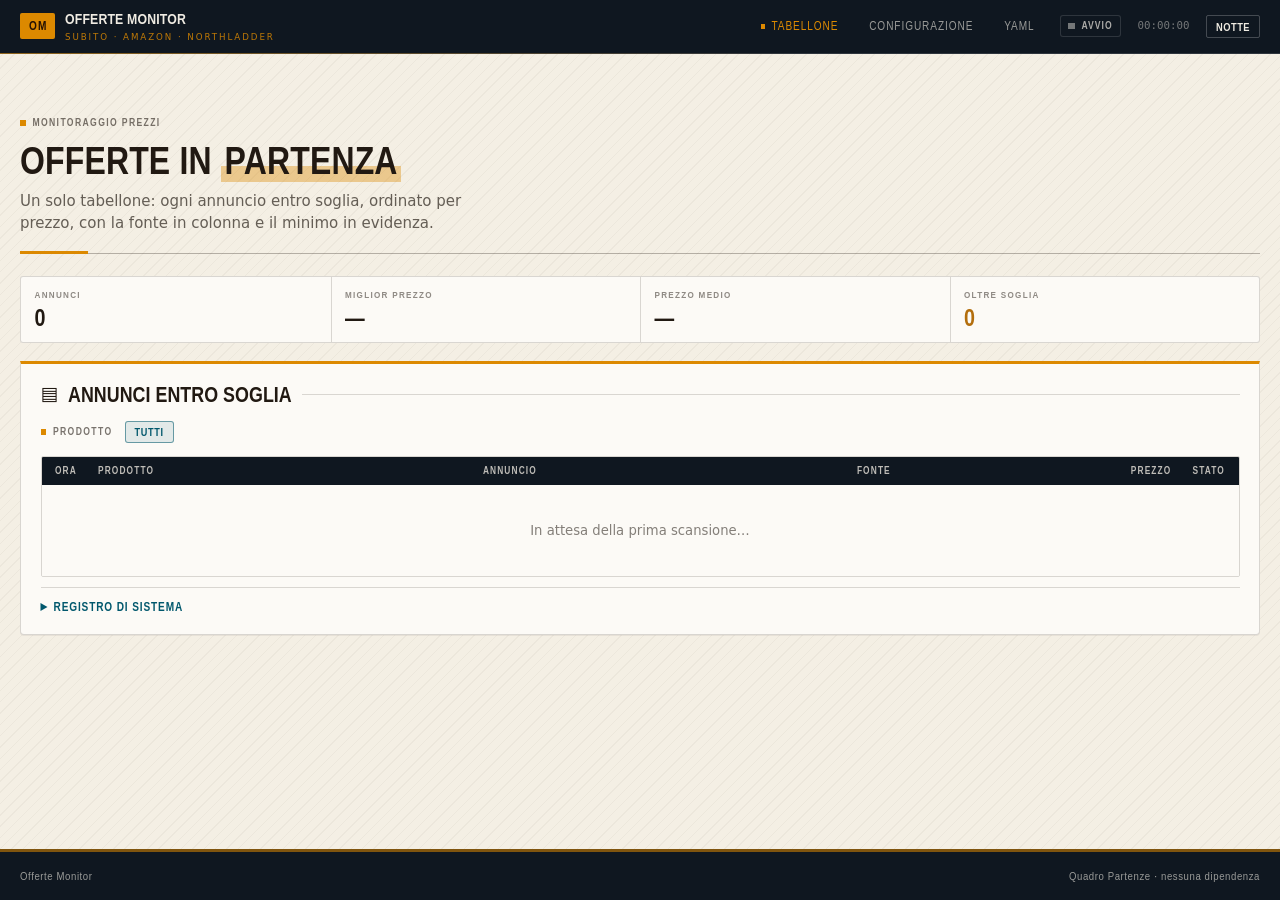
==== templates/index.html @ d12df67c "Pacchetto Vercel: il pannello scrive davvero sul repository Su GitHub Pages "Salva e applica" non sa" ====
<!DOCTYPE html>
<html lang="it" data-theme="light">
<head>
  <meta charset="UTF-8">
  <meta name="viewport" content="width=device-width, initial-scale=1.0">
  <meta name="color-scheme" content="light dark">
  <title>Offerte Monitor — tabellone prezzi Subito &amp; Amazon</title>

  <!-- Il tema si decide PRIMA che il CSS dipinga il primo pixel, altrimenti al
       ricaricamento la pagina lampeggia in chiaro. Resta inline e senza defer. -->
  <script>
    (function () {
      var saved = localStorage.getItem('theme');
      var dark = saved ? saved === 'dark'
                       : matchMedia('(prefers-color-scheme: dark)').matches;
      document.documentElement.dataset.theme = dark ? 'dark' : 'light';
    })();
  </script>

  <link rel="stylesheet" href="/static/quadro-partenze.css">
  <link rel="stylesheet" href="/static/style.css">
</head>
<body>
  <div class="net-bar" aria-hidden="true"></div>

  <header class="site-header no-print">
    <div class="container">
      <a class="brand" href="#">
        <span class="brand-mark" aria-hidden="true">OM</span>
        <span class="brand-text">
          <strong>Offerte Monitor</strong>
          <span>Subito · Amazon · NorthLadder</span>
        </span>
      </a>

      <nav class="nav" aria-label="Sezioni">
        <a data-tab="dashboard" aria-current="page">Tabellone</a>
        <a data-tab="config">Configurazione</a>
        <a data-tab="yaml">YAML</a>
      </nav>

      <span id="status-badge" class="hdr-status">
        <span class="status-dot" aria-hidden="true"></span>
        <span id="status-text">Avvio</span>
      </span>
      <span id="uptime" class="hdr-uptime">00:00:00</span>

      <button class="btn btn-ghost btn-sm" type="button" id="theme-toggle">
        <span id="theme-label">Notte</span>
      </button>
    </div>
  </header>

  <main class="container">
    <div class="stack">

      <!-- ============================================================ TABELLONE -->
      <div id="panel-dashboard" class="stack">

        <!-- Compare solo in stampa: il sistema nasconde .hero sul foglio. -->
        <div class="print-head" aria-hidden="true"></div>

        <!-- La testatina appartiene al tabellone: sulle altre schede sarebbe
             un titolo che parla di un contenuto non in vista. -->
        <section class="hero no-print">
          <div class="eyebrow" id="hero-eyebrow">Monitoraggio prezzi</div>
          <h1>Offerte in <em>partenza</em></h1>
          <p>
            Un solo tabellone: ogni annuncio entro soglia, ordinato per prezzo,
            con la fonte in colonna e il minimo in evidenza.
          </p>
        </section>

        <div class="board-strip">
          <div>
            <span class="strip-label">Annunci</span>
            <span class="strip-value" id="stat-total">0</span>
          </div>
          <div>
            <span class="strip-label">Miglior prezzo</span>
            <span class="strip-value" id="stat-best">—</span>
          </div>
          <div>
            <span class="strip-label">Prezzo medio</span>
            <span class="strip-value" id="stat-avg">—</span>
          </div>
          <div>
            <span class="strip-label">Oltre soglia</span>
            <span class="strip-value warn" id="stat-nearmiss">0</span>
          </div>
        </div>

        <section class="card card-accent">
          <div class="section-title">
            <span class="section-icon" aria-hidden="true">▤</span>
            <h2>Annunci entro soglia</h2>
          </div>

          <div class="filters no-print" id="filter-buttons">
            <span class="eyebrow">Prodotto</span>
            <button type="button" class="filter-btn active" id="btn-filter-all"
                    onclick="setProductFilter('all')">Tutti</button>
          </div>

          <div class="table-wrap" style="margin-top:.85rem">
            <table class="board">
              <thead>
                <tr>
                  <th class="col-time">Ora</th>
                  <th class="col-product">Prodotto</th>
                  <th>Annuncio</th>
                  <th class="col-source">Fonte</th>
                  <th class="col-price">Prezzo</th>
                  <th class="col-state">Stato</th>
                </tr>
              </thead>
              <tbody id="board-body">
                <tr><td colspan="6" class="board-empty">In attesa della prima scansione…</td></tr>
              </tbody>
            </table>
          </div>

          <details>
            <summary>Registro di sistema</summary>
            <div id="log" class="console">
              <div class="log-entry info"><span class="log-entry timestamp">[OK]</span>Inizializzazione console in corso…</div>
            </div>
          </details>
        </section>
      </div>

      <!-- ======================================================== CONFIGURAZIONE -->
      <div id="panel-config" class="hidden">
        <form id="config-form" class="stack no-print" onsubmit="saveForm(event)">

          <div class="split">
            <section class="card">
              <div class="section-title"><h2>Scansione</h2></div>

              <label class="field">
                <span>Intervallo in minuti</span>
                <input type="number" id="cfg-interval" min="1" max="1440">
              </label>

              <label class="checkline">
                <input type="checkbox" id="cfg-shipping">
                <span>Accetta solo annunci con spedizione</span>
              </label>

              <hr class="divider">

              <div class="grid cols-2">
                <label class="field">
                  <span>Subito · pagine</span>
                  <input type="number" id="cfg-subito-pages" min="1" max="20">
                </label>
                <label class="field">
                  <span>Amazon · pagine</span>
                  <input type="number" id="cfg-amazon-pages" min="1" max="10">
                </label>
              </div>
              <label class="checkline">
                <input type="checkbox" id="cfg-subito-enabled">
                <span>Scanner Subito.it attivo</span>
              </label>
              <label class="checkline">
                <input type="checkbox" id="cfg-amazon-enabled">
                <span>Scanner Amazon.it attivo</span>
              </label>
            </section>

            <section class="card">
              <div class="section-title"><h2>Notifiche</h2></div>

              <div class="alert alert-info">
                <strong>Telegram gestito dai GitHub Secrets.</strong>
                Token e chat ID non vivono in questo modulo: stanno in
                <code>TELEGRAM_BOT_TOKEN</code> e <code>TELEGRAM_CHAT_ID</code>,
                e da qui si possono solo leggere.
              </div>

              <label class="checkline">
                <input type="checkbox" id="cfg-tg-enabled" checked disabled>
                <span>Servizio notifiche attivo</span>
              </label>

              <label class="field">
                <span>Bot token</span>
                <input type="text" id="cfg-tg-token" readonly disabled
                       value="Impostato nei GitHub Secrets">
              </label>
              <label class="field">
                <span>Chat ID</span>
                <input type="text" id="cfg-tg-chat" readonly disabled
                       value="Impostato nei GitHub Secrets">
              </label>
            </section>
          </div>

          <section class="card">
            <div class="head-row">
              <div class="section-title"><h2>Prodotti monitorati</h2></div>
              <button type="button" class="btn btn-ghost btn-sm" onclick="addProduct()">+ Aggiungi</button>
            </div>
            <!-- Compare solo quando la bozza locale differisce dal repository:
                 altrimenti la lista mostrata non e' quella che scansiona. -->
            <div id="draft-warning" class="alert alert-warning no-print hidden"></div>
            <div id="products-list" class="prod-grid" style="margin-top:.85rem"></div>
          </section>

          <div class="save-row">
            <span id="config-save-status" class="form-status"></span>
            <button type="submit" id="cfg-save-btn" class="btn btn-secondary">Salva e applica</button>
          </div>

          <!-- Export YAML: su GitHub Pages non esiste un backend scrivibile -->
          <section id="static-export" class="card hidden">
            <div class="section-title"><h2>YAML da riportare nel repository</h2></div>
            <div class="alert alert-warning">
              <strong>Questo modulo non scrive sul repository.</strong>
              GitHub Pages serve solo file statici: le modifiche restano in questo
              browser. Copia il blocco qui sotto dentro <code>config/config.yaml</code>
              e fai commit — al giro successivo di GitHub Actions lo scanner userà questi prodotti.
            </div>
            <textarea id="static-export-yaml" class="code-area" readonly spellcheck="false"
                      style="min-height:18rem"></textarea>
            <div class="save-row" style="justify-content:flex-start;margin-top:.7rem">
              <button type="button" class="btn btn-secondary btn-sm" onclick="copyStaticExport()">Copia</button>
              <button type="button" class="btn btn-ghost btn-sm" onclick="downloadStaticExport()">Scarica products.yaml</button>
              <span id="static-export-status" class="form-status"></span>
            </div>
          </section>
        </form>
      </div>

      <!-- ================================================================= YAML -->
      <div id="panel-yaml" class="hidden stack">
        <div id="yaml-tabs" class="yaml-tabs no-print"></div>
        <section class="card">
          <form onsubmit="saveYaml(event)">
            <div class="head-row">
              <div class="section-title">
                <h2 id="yaml-filename">config.yaml</h2>
              </div>
              <div class="save-row no-print">
                <span id="yaml-status" class="form-status"></span>
                <button type="submit" class="btn btn-secondary btn-sm">Salva YAML</button>
              </div>
            </div>
            <textarea id="yaml-editor" class="code-area" spellcheck="false" style="margin-top:.85rem"></textarea>
          </form>
        </section>
      </div>

    </div>
  </main>

  <footer class="site-footer no-print">
    <div class="container">
      <span>Offerte Monitor</span>
      <span>Quadro Partenze · nessuna dipendenza</span>
    </div>
  </footer>

  <script>
    const state = { items: [], currentConfig: '', formProducts: [], selectedProduct: 'all' };
    let lastLogIndex = 0;

    /* ---- TEMA ---- */
    (function () {
      const btn = document.getElementById('theme-toggle');
      const label = document.getElementById('theme-label');
      const sync = () => {
        label.textContent = document.documentElement.dataset.theme === 'dark' ? 'Giorno' : 'Notte';
      };
      sync();
      btn.addEventListener('click', () => {
        const next = document.documentElement.dataset.theme === 'dark' ? 'light' : 'dark';
        document.documentElement.dataset.theme = next;
        localStorage.setItem('theme', next);
        sync();
      });
    })();

    /* ---- UTILITÀ ---- */

    /* I titoli arrivano dallo scraping: entrano nel DOM come stringhe, quindi
       vanno sempre neutralizzati prima di essere interpolati. */
    function esc(v) {
      return String(v == null ? '' : v)
        .replace(/&/g, '&amp;').replace(/"/g, '&quot;')
        .replace(/</g, '&lt;').replace(/>/g, '&gt;');
    }

    function fmtDate(iso) {
      if (!iso) return '';
      const d = new Date(iso);
      if (isNaN(d.getTime())) return iso;
      const dd = String(d.getDate()).padStart(2, '0');
      const mm = String(d.getMonth() + 1).padStart(2, '0');
      return `${dd}/${mm}`;
    }
    function fmtTime(iso) {
      if (!iso) return '';
      const d = new Date(iso);
      if (isNaN(d.getTime())) return iso;
      const hh = String(d.getHours()).padStart(2, '0');
      const mi = String(d.getMinutes()).padStart(2, '0');
      return `${hh}:${mi}`;
    }

    function switchTab(name) {
      document.querySelectorAll('.nav a[data-tab]').forEach(a => {
        if (a.dataset.tab === name) a.setAttribute('aria-current', 'page');
        else a.removeAttribute('aria-current');
      });
      ['dashboard', 'config', 'yaml'].forEach(p => {
        const panel = document.getElementById('panel-' + p);
        if (panel) panel.classList.toggle('hidden', p !== name);
      });
      if (name === 'config') loadConfig();
      if (name === 'yaml') loadYamlList();
    }

    document.querySelectorAll('.nav a[data-tab]').forEach(a => {
      a.addEventListener('click', e => { e.preventDefault(); switchTab(a.dataset.tab); });
    });

    /* ---- REGISTRO ---- */
    function appendLog(msg, type = 'info', ts = null) {
      if (!ts) ts = new Date().toLocaleTimeString('it-IT');
      const el = document.getElementById('log');
      const d = document.createElement('div');
      d.className = `log-entry ${['info', 'found', 'error', 'scan'].includes(type) ? type : 'info'}`;
      const tsSpan = document.createElement('span');
      tsSpan.className = 'log-entry timestamp';
      tsSpan.textContent = `[${ts}]`;
      d.appendChild(tsSpan);
      d.appendChild(document.createTextNode(msg));
      el.appendChild(d);
      el.scrollTop = el.scrollHeight;
      if (el.children.length > 500) el.removeChild(el.firstChild);
    }

    async function fetchServerLogs() {
      const el = document.getElementById('log');
      if (window.STATIC_LOGS && window.STATIC_LOGS.length) {
        if (el) {
          el.innerHTML = window.STATIC_LOGS.map(l =>
            `<div class="log-entry ${esc(l.level || 'info')}"><span class="log-entry timestamp">[${esc(l.time || '')}]</span>${esc(l.message)}</div>`
          ).join('');
        }
        return;
      }
      if (IS_STATIC) return;
      try {
        const r = await fetch(`/api/logs?since=${lastLogIndex}`);
        if (!r.ok) return;
        const d = await r.json();
        (d.logs || []).forEach(l => {
          appendLog(l.message, l.level, l.time);
          lastLogIndex = Math.max(lastLogIndex, l.index);
        });
      } catch (e) { console.error('Errore fetch logs:', e); }
    }

    /* ---- TABELLONE ---- */

    function visibleItems(items) {
      return state.selectedProduct === 'all'
        ? items
        : items.filter(i => i.product_name === state.selectedProduct);
    }

    function setProductFilter(name) {
      state.selectedProduct = name;
      document.querySelectorAll('.filter-btn').forEach(btn => {
        btn.classList.toggle('active', (btn.dataset.product || 'all') === name);
      });
      renderItems(state.items);
    }

    function renderItems(items) {
      const rows = visibleItems(items)
        .filter(i => i.price)
        .sort((a, b) => a.price - b.price);

      const best = rows.length ? rows[0].price : null;
      const prices = rows.map(i => i.price).filter(p => p > 1);
      const avg = prices.length ? Math.round(prices.reduce((a, b) => a + b, 0) / prices.length) : 0;
      const near = rows.filter(i => i.near_miss).length;

      document.getElementById('stat-total').textContent = rows.length;
      document.getElementById('stat-best').textContent = best ? `€${best}` : '—';
      document.getElementById('stat-avg').textContent = avg ? `€${avg}` : '—';
      document.getElementById('stat-nearmiss').textContent = near;

      const body = document.getElementById('board-body');
      if (!rows.length) {
        body.innerHTML = '<tr><td colspan="6" class="board-empty">Nessun annuncio per questo filtro.</td></tr>';
        return;
      }

      // Le palette girano una volta sola, alla prima comparsa del tabellone:
      // ripeterlo a ogni filtro trasformerebbe il ritmo in attesa.
      if (!body.dataset.flapped) {
        body.classList.add('fade-in');
        body.dataset.flapped = '1';
      } else {
        body.classList.remove('fade-in');
      }

      body.innerHTML = rows.map(i => {
        const isBest = i.price === best;
        const isFresh = i.date && (Date.now() - new Date(i.date).getTime()) < 3600000;
        // Un solo distintivo per riga, in ordine di importanza: due badge
        // accanto si annullano a vicenda.
        const state_ = isBest ? '<span class="badge badge-success">minimo</span>'
          : i.near_miss ? '<span class="badge badge-warning">oltre soglia</span>'
          : isFresh ? '<span class="badge badge-info">nuovo</span>'
          : '<span class="badge badge-ghost">in soglia</span>';
        const meta = [i.location, i.shipping ? 'spedizione' : null, i.condition]
          .filter(Boolean).map(esc).join(' · ');
        return `
          <tr class="${isBest ? 'is-best' : ''}">
            <td class="col-time"><span class="board-time">${esc(fmtTime(i.date))}<small>${esc(fmtDate(i.date))}</small></span></td>
            <td class="col-product"><span class="board-product">${esc(i.product_name || '—')}</span></td>
            <td>
              <a class="board-title" href="${esc(i.url)}" target="_blank" rel="noopener"
                 title="${esc(i.title)}">${esc(i.title)}</a>
              ${meta ? `<span class="board-meta">${meta}</span>` : ''}
            </td>
            <td class="col-source mono">${esc((i.source || '').split('.')[0] || '—')}</td>
            <td class="col-price"><span class="flap">€${esc(i.price)}</span></td>
            <td class="col-state">${state_}</td>
          </tr>`;
      }).join('');
    }

    function renderFilters(products) {
      const el = document.getElementById('filter-buttons');
      if (!el || !products || !products.length) return;
      const btn = (label, value) =>
        `<button type="button" class="filter-btn ${state.selectedProduct === value ? 'active' : ''}"
                 data-product="${esc(value)}" onclick="setProductFilter('${esc(value).replace(/'/g, "\\'")}')">${esc(label)}</button>`;
      el.innerHTML = '<span class="eyebrow">Prodotto</span>'
        + `<button type="button" class="filter-btn ${state.selectedProduct === 'all' ? 'active' : ''}"
                   data-product="all" id="btn-filter-all" onclick="setProductFilter('all')">Tutti</button>`
        + products.filter(p => p.name).map(p => btn(p.name, p.name)).join('');
    }

    /* ---- MODULO CONFIGURAZIONE ---- */

    /* Build statico (GitHub Pages): nessun endpoint /api scrivibile.
       Le modifiche restano in localStorage e si riversano in YAML da copiare. */
    const IS_STATIC = !!(window.STATIC_CONFIG_DATA || window.STATIC_CONFIGS)
      || location.hostname.endsWith('github.io')
      || location.protocol === 'file:';
    const LS_PRODUCTS_KEY = 'subito.products.draft';
    const LS_TOKEN_KEY = 'subito.auth.token';

    /* IS_STATIC diceva due cose insieme: «i dati arrivano da variabili
       iniettate» e «non si puo' salvare». Su Vercel la prima resta vera e la
       seconda no — la pagina e' sempre statica, ma dietro c'e' una funzione che
       sa scrivere sul repository. Le due domande vanno separate. */
    const CAN_WRITE = !!window.API_WRITE;
    const API_STORE = '/api/store';

    /* La password non finisce mai nella pagina: si digita una volta e resta in
       questo browser. Il confronto avviene sul server, che e' l'unico posto
       dove vive il token GitHub. */
    function authToken(force) {
      let t = force ? '' : (localStorage.getItem(LS_TOKEN_KEY) || '');
      if (!t) {
        t = window.prompt('Password del pannello (variabile APP_PASSWORD su Vercel):') || '';
        if (t) { try { localStorage.setItem(LS_TOKEN_KEY, t); } catch (e) {} }
      }
      return t;
    }

    function forgetAuthToken() {
      try { localStorage.removeItem(LS_TOKEN_KEY); } catch (e) {}
    }

    /* Una sola porta verso il repository: POST /api/store. Se il server
       risponde 401 la password memorizzata e' sbagliata, quindi si butta e si
       richiede una volta sola invece di far ricaricare la pagina. */
    async function postStore(payload, riprova) {
      const token = authToken(riprova === true);
      if (!token) return { error: 'Salvataggio annullato: serve la password.' };
      const r = await fetch(API_STORE, {
        method: 'POST',
        headers: { 'Content-Type': 'application/json', 'x-auth-token': token },
        body: JSON.stringify(payload)
      });
      const d = await r.json().catch(() => ({ error: 'Risposta non leggibile dal server.' }));
      if (r.status === 401) {
        forgetAuthToken();
        if (!riprova) return postStore(payload, true);
      }
      return d;
    }

    function loadDraftProducts() {
      try {
        const raw = localStorage.getItem(LS_PRODUCTS_KEY);
        if (!raw) return null;
        const parsed = JSON.parse(raw);
        return Array.isArray(parsed) && parsed.length ? parsed : null;
      } catch (e) { return null; }
    }

    function saveDraftProducts(products) {
      try { localStorage.setItem(LS_PRODUCTS_KEY, JSON.stringify(products)); return true; }
      catch (e) { return false; }
    }

    /* La bozza locale ha la precedenza sul repository, quindi un prodotto
       aggiunto al repository dopo l'ultimo salvataggio nel browser resta
       invisibile: il pannello mostra la bozza, il tabellone il repository, e
       i due non coincidono. Qui la divergenza si dichiara e si puo' annullare. */
    function showDraftDivergence(draft, repoProducts) {
      const box = document.getElementById('draft-warning');
      if (!box) return;
      const nomi = list => (list || []).map(p => p && p.name).filter(Boolean);
      const soloNelRepo = draft ? nomi(repoProducts).filter(n => !nomi(draft).includes(n)) : [];
      if (!draft || !soloNelRepo.length) { box.classList.add('hidden'); return; }
      box.innerHTML = '<strong>Stai vedendo una bozza salvata in questo browser.</strong> '
        + 'Nel repository c\'è anche ' + soloNelRepo.map(esc).join(', ')
        + ', che la scansione usa già ma qui non compare. '
        + '<button type="button" class="btn btn-ghost btn-sm" onclick="discardDraftProducts()">'
        + 'Scarta la bozza</button>';
      box.classList.remove('hidden');
    }

    function discardDraftProducts() {
      try { localStorage.removeItem(LS_PRODUCTS_KEY); } catch (e) { /* storage negato: nulla da scartare */ }
      const exp = document.getElementById('static-export');
      if (exp) exp.classList.add('hidden');
      const st = document.getElementById('config-save-status');
      if (st) st.textContent = 'Bozza scartata: questi sono i prodotti del repository.';
      loadConfig();
    }

    /* Serializza i prodotti nello stesso stile di config/config.yaml */
    function yamlScalar(v) {
      if (typeof v === 'boolean') return v ? 'true' : 'false';
      if (typeof v === 'number') return String(v);
      const s = String(v == null ? '' : v);
      if (s === '' || /^[\s]|[\s]$|[:#\-?{}\[\],&*!|>'"%@`]|^(true|false|null|yes|no|on|off)$/i.test(s) || /^[\d.+-]+$/.test(s)) {
        return '"' + s.replace(/\\/g, '\\\\').replace(/"/g, '\\"') + '"';
      }
      return s;
    }

    function buildProductsYaml(products) {
      const lines = ['scanner:', '  products:'];
      products.forEach(p => {
        lines.push('  - name: ' + yamlScalar(p.name || ''));
        ['keywords', 'exclude_keywords', 'subito_urls'].forEach(key => {
          const arr = Array.isArray(p[key]) ? p[key] : [];
          lines.push('    ' + key + ':' + (arr.length ? '' : ' []'));
          arr.forEach(v => lines.push('    - ' + yamlScalar(v)));
        });
        lines.push('    max_price: ' + (parseInt(p.max_price) || 0));
        lines.push('    price_margin: ' + (parseInt(p.price_margin) || 0));
        lines.push('    subito: ' + (p.subito !== false));
        lines.push('    amazon: ' + (p.amazon !== false));
        lines.push('    search_in_description: ' + (p.search_in_description === true));
      });
      return lines.join('\n') + '\n';
    }

    function showStaticExport(products) {
      const box = document.getElementById('static-export');
      const ta = document.getElementById('static-export-yaml');
      if (!box || !ta) return;
      ta.value = buildProductsYaml(products);
      box.classList.remove('hidden');
      box.scrollIntoView({ behavior: 'smooth', block: 'nearest' });
    }

    async function copyStaticExport() {
      const ta = document.getElementById('static-export-yaml');
      const st = document.getElementById('static-export-status');
      try {
        await navigator.clipboard.writeText(ta.value);
        st.textContent = 'Copiato negli appunti.';
      } catch (e) {
        ta.select();
        st.textContent = document.execCommand('copy') ? 'Copiato negli appunti.' : 'Copia manuale con Ctrl+C.';
      }
      setTimeout(() => { st.textContent = ''; }, 3000);
    }

    function downloadStaticExport() {
      const ta = document.getElementById('static-export-yaml');
      const blob = new Blob([ta.value], { type: 'text/yaml;charset=utf-8' });
      const a = document.createElement('a');
      a.href = URL.createObjectURL(blob);
      a.download = 'products.yaml';
      document.body.appendChild(a);
      a.click();
      document.body.removeChild(a);
      setTimeout(() => URL.revokeObjectURL(a.href), 1000);
    }

    function renderProducts(products) {
      state.formProducts = products.map(p => ({
        ...p,
        keywords: Array.isArray(p.keywords) ? p.keywords.join(', ') : (p.keywords || ''),
        exclude_keywords: Array.isArray(p.exclude_keywords) ? p.exclude_keywords.join(', ') : (p.exclude_keywords || ''),
        subito_urls: Array.isArray(p.subito_urls) ? p.subito_urls.join(', ') : (p.subito_urls || '')
      }));
      const el = document.getElementById('products-list');
      if (!state.formProducts.length) {
        el.innerHTML = '<p class="muted small">Nessun prodotto monitorato. Usa «+ Aggiungi» per configurarne uno.</p>';
        return;
      }
      const check = (idx, field, on, label) => `
        <label class="checkline">
          <input type="checkbox" data-field="${field}" data-idx="${idx}" ${on ? 'checked' : ''}>
          <span>${label}</span>
        </label>`;
      const text = (idx, field, value, label) => `
        <label class="field">
          <span>${label}</span>
          <input type="text" data-field="${field}" data-idx="${idx}" value="${esc(value)}">
        </label>`;

      el.innerHTML = state.formProducts.map((p, i) => `
        <article class="tile">
          <div class="tile-head">
            <input type="text" class="prod-name" data-field="name" data-idx="${i}"
                   value="${esc(p.name || '')}" placeholder="Nome prodotto" aria-label="Nome prodotto">
            <button type="button" class="btn btn-ghost btn-sm" onclick="removeProduct(${i})">Rimuovi</button>
          </div>

          <div class="prod-nums">
            <label class="field">
              <span>Prezzo limite €</span>
              <input type="number" min="1" data-field="max_price" data-idx="${i}" value="${esc(p.max_price || 500)}">
            </label>
            <label class="field">
              <span>Tolleranza €</span>
              <input type="number" min="0" data-field="price_margin" data-idx="${i}" value="${esc(p.price_margin || 50)}">
            </label>
          </div>

          <div class="prod-flags">
            ${check(i, 'subito', p.subito !== false, 'Subito.it')}
            ${check(i, 'amazon', p.amazon !== false, 'Amazon.it')}
            ${check(i, 'search_in_description', p.search_in_description === true, 'Cerca in descrizione')}
          </div>

          <details>
            <summary>Termini di ricerca</summary>
            <div class="prod-terms">
              ${text(i, 'keywords', p.keywords, 'Parole chiave (separate da virgola)')}
              ${text(i, 'exclude_keywords', p.exclude_keywords, 'Parole da escludere')}
              ${text(i, 'subito_urls', p.subito_urls, 'URL Subito forzati')}
            </div>
          </details>
        </article>`).join('');
    }

    function addProduct() {
      syncFormFromInputs();
      state.formProducts.push({
        name: '', keywords: '', exclude_keywords: '', subito_urls: '',
        max_price: 500, price_margin: 50, subito: true, amazon: true, search_in_description: false
      });
      renderProducts(state.formProducts);
      const inputs = document.querySelectorAll('#products-list [data-field="name"]');
      if (inputs.length) inputs[inputs.length - 1].focus();
    }

    function removeProduct(i) {
      syncFormFromInputs();
      state.formProducts.splice(i, 1);
      renderProducts(state.formProducts);
    }

    function collectFormProducts() {
      const split = v => typeof v === 'string' ? v.split(',').map(s => s.trim()).filter(Boolean) : (v || []);
      return state.formProducts.map(p => ({
        name: p.name,
        keywords: split(p.keywords),
        exclude_keywords: split(p.exclude_keywords),
        subito_urls: split(p.subito_urls),
        max_price: parseInt(p.max_price) || 500,
        price_margin: parseInt(p.price_margin) || 50,
        subito: p.subito !== false,
        amazon: p.amazon !== false,
        search_in_description: p.search_in_description === true,
      }));
    }

    function syncFormFromInputs() {
      document.querySelectorAll('#products-list [data-idx]').forEach(el => {
        const i = parseInt(el.dataset.idx);
        const f = el.dataset.field;
        if (!state.formProducts[i]) return;
        state.formProducts[i][f] = el.type === 'checkbox' ? el.checked : el.value;
      });
    }

    async function loadConfig() {
      if (window.STATIC_CONFIG_DATA) {
        const d = window.STATIC_CONFIG_DATA;
        if (d.general) {
          document.getElementById('cfg-interval').value = d.general.interval_minutes;
          document.getElementById('cfg-shipping').checked = d.general.shipping_required;
        }
        if (d.telegram) {
          document.getElementById('cfg-tg-enabled').checked = d.telegram.enabled;
        }
        if (d.subito) {
          document.getElementById('cfg-subito-enabled').checked = d.subito.enabled;
          document.getElementById('cfg-subito-pages').value = d.subito.max_pages;
        }
        if (d.amazon) {
          document.getElementById('cfg-amazon-enabled').checked = d.amazon.enabled;
          document.getElementById('cfg-amazon-pages').value = d.amazon.max_pages;
        }
        renderFilters(d.products || []);
        if (CAN_WRITE) {
          // Dove si puo' scrivere davvero, la bozza locale non serve piu' e
          // anzi farebbe danno: mostrerebbe prodotti che il repository non ha.
          renderProducts(d.products || []);
          return;
        }
        // Le bozze locali hanno la precedenza: su GitHub Pages sono l'unica persistenza possibile
        const draft = loadDraftProducts();
        renderProducts(draft || d.products || []);
        if (draft) {
          const st = document.getElementById('config-save-status');
          if (st) st.textContent = 'Bozza locale non ancora nel repository — usa «Copia» qui sotto.';
          showStaticExport(collectFormProducts());
        }
        showDraftDivergence(draft, d.products || []);
        return;
      }
      try {
        const r = await fetch('/api/config/form');
        if (!r.ok) return;
        const d = await r.json();
        document.getElementById('cfg-interval').value = d.general.interval_minutes;
        document.getElementById('cfg-shipping').checked = d.general.shipping_required;
        document.getElementById('cfg-tg-enabled').checked = d.telegram.enabled;
        document.getElementById('cfg-subito-enabled').checked = d.subito.enabled;
        document.getElementById('cfg-subito-pages').value = d.subito.max_pages;
        document.getElementById('cfg-amazon-enabled').checked = d.amazon.enabled;
        document.getElementById('cfg-amazon-pages').value = d.amazon.max_pages;
        renderProducts(d.products);
      } catch (e) { console.error(e); }
    }

    async function saveForm(e) {
      e.preventDefault();
      syncFormFromInputs();
      const btn = document.getElementById('cfg-save-btn');
      const status = document.getElementById('config-save-status');
      if (CAN_WRITE) {
        btn.textContent = 'Salvataggio…';
        btn.disabled = true;
        status.textContent = 'Scrittura sul repository in corso…';
        try {
          const d = await postStore({
            general: {
              interval_minutes: parseInt(document.getElementById('cfg-interval').value),
              shipping_required: document.getElementById('cfg-shipping').checked
            },
            telegram: { enabled: document.getElementById('cfg-tg-enabled').checked },
            products: collectFormProducts(),
            subito: {
              enabled: document.getElementById('cfg-subito-enabled').checked,
              max_pages: parseInt(document.getElementById('cfg-subito-pages').value)
            },
            amazon: {
              enabled: document.getElementById('cfg-amazon-enabled').checked,
              max_pages: parseInt(document.getElementById('cfg-amazon-pages').value)
            }
          });
          status.textContent = d.ok
            ? (d.changed ? `${d.message} Commit ${d.commit}.` : d.message)
            : (d.error || 'Errore di salvataggio.');
        } catch (e) {
          status.textContent = 'Errore di connessione con /api/store.';
        }
        btn.textContent = 'Salva e applica';
        btn.disabled = false;
        return;
      }
      if (IS_STATIC) {
        // Nessun backend: si salva in locale e si espone lo YAML da portare nel repository.
        const products = collectFormProducts();
        const stored = saveDraftProducts(products);
        showStaticExport(products);
        status.textContent = stored
          ? 'Salvato solo in questo browser: GitHub Pages è di sola lettura.'
          : 'Storage non disponibile: copia lo YAML qui sotto.';
        return;
      }
      btn.textContent = 'Salvataggio…';
      btn.disabled = true;
      try {
        const r = await fetch('/api/config/form', {
          method: 'POST',
          headers: { 'Content-Type': 'application/json' },
          body: JSON.stringify({
            general: {
              interval_minutes: parseInt(document.getElementById('cfg-interval').value),
              shipping_required: document.getElementById('cfg-shipping').checked
            },
            telegram: {
              enabled: document.getElementById('cfg-tg-enabled').checked,
              bot_token: document.getElementById('cfg-tg-token').value,
              chat_id: document.getElementById('cfg-tg-chat').value
            },
            products: collectFormProducts(),
            subito: {
              enabled: document.getElementById('cfg-subito-enabled').checked,
              max_pages: parseInt(document.getElementById('cfg-subito-pages').value)
            },
            amazon: {
              enabled: document.getElementById('cfg-amazon-enabled').checked,
              max_pages: parseInt(document.getElementById('cfg-amazon-pages').value)
            },
          })
        });
        const d = await r.json();
        status.textContent = d.ok ? 'Configurazione applicata.' : (d.error || 'Errore di salvataggio.');
      } catch (e) {
        status.textContent = 'Errore di connessione.';
      }
      btn.textContent = 'Salva e applica';
      btn.disabled = false;
    }

    /* ---- EDITOR YAML ---- */
    function renderYamlTabs(files) {
      document.getElementById('yaml-tabs').innerHTML = files.map(f =>
        `<button type="button" class="yaml-tab-btn" data-file="${esc(f)}" onclick="loadYaml('${esc(f)}')">${esc(f)}</button>`
      ).join('');
    }

    async function loadYamlList() {
      if (window.STATIC_CONFIGS) {
        const files = Object.keys(window.STATIC_CONFIGS);
        renderYamlTabs(files);
        if (files.length) loadYaml(files[0]);
        return;
      }
      try {
        const r = await fetch('/api/config');
        if (!r.ok) return;
        const d = await r.json();
        renderYamlTabs(d.files);
        if (d.files.length) loadYaml(d.files[0]);
      } catch (e) { console.error(e); }
    }

    function markYamlTab(name) {
      document.getElementById('yaml-filename').textContent = name;
      state.currentConfig = name;
      document.querySelectorAll('.yaml-tab-btn').forEach(b => {
        b.classList.toggle('active', b.dataset.file === name);
      });
    }

    async function loadYaml(name) {
      if (window.STATIC_CONFIGS && window.STATIC_CONFIGS[name]) {
        document.getElementById('yaml-editor').value = window.STATIC_CONFIGS[name];
        markYamlTab(name);
        return;
      }
      try {
        const r = await fetch(`/api/config/${name}`);
        if (!r.ok) return;
        const d = await r.json();
        document.getElementById('yaml-editor').value = d.content;
        markYamlTab(name);
      } catch (e) { console.error(e); }
    }

    async function saveYaml(e) {
      e.preventDefault();
      const status = document.getElementById('yaml-status');
      if (CAN_WRITE) {
        status.textContent = 'Scrittura sul repository in corso…';
        try {
          const d = await postStore({
            yaml: { name: state.currentConfig, content: document.getElementById('yaml-editor').value }
          });
          status.textContent = d.ok
            ? (d.changed ? `${d.message} Commit ${d.commit}.` : d.message)
            : (d.error || 'Errore di salvataggio.');
        } catch (e) {
          status.textContent = 'Errore di connessione con /api/store.';
        }
        return;
      }
      if (IS_STATIC) {
        // Su GitHub Pages non esiste POST /api/config: prima falliva con un errore generico.
        status.textContent = `Sola lettura: modifica config/${state.currentConfig || 'config.yaml'} nel repository.`;
        return;
      }
      try {
        const r = await fetch(`/api/config/${state.currentConfig}`, {
          method: 'POST',
          headers: { 'Content-Type': 'application/json' },
          body: JSON.stringify({ content: document.getElementById('yaml-editor').value })
        });
        const d = await r.json();
        status.textContent = d.ok ? 'Configurazione salvata.' : (d.error || 'Errore di salvataggio.');
      } catch (e) {
        status.textContent = 'Errore di connessione.';
      }
    }

    /* ---- STATO DEL SERVIZIO ---- */
    function setLive(text, uptime) {
      const badge = document.getElementById('status-badge');
      badge.classList.add('is-live');
      document.getElementById('status-text').textContent = text;
      document.getElementById('uptime').textContent = uptime;
    }

    async function fetchStatus() {
      if (IS_STATIC) {
        // La cadenza arriva dal workflow, non da una costante: quando il cron
        // e' passato da 15 a 30 minuti questa riga mentiva.
        setLive(CAN_WRITE ? 'Cloud Actions · scrivibile' : 'Cloud Actions',
                `cron ${window.SCAN_CADENCE || 30}m`);
        const eyebrow = document.getElementById('hero-eyebrow');
        if (eyebrow) eyebrow.textContent = 'Scansione automatica via GitHub Actions';
        return;
      }
      try {
        const [status, latest] = await Promise.all([
          fetch('/api/status').then(r => r.json()),
          fetch('/api/latest').then(r => r.json())
        ]);
        if (status.products) renderFilters(status.products);
        if (status.status === 'running') setLive('Monitor attivo', status.uptime || '00:00:00');
        else document.getElementById('uptime').textContent = status.uptime || '00:00:00';
        if (Array.isArray(latest) && latest.length) {
          state.items = latest;
          renderItems(latest);
        }
      } catch (e) {}
    }

    // Il polling ha senso solo col backend Flask: sul build statico i dati non cambiano mai.
    if (!IS_STATIC) {
      setInterval(fetchStatus, 10000);
      setInterval(fetchServerLogs, 2000);
    }

    if (window.STATIC_CONFIGS || window.STATIC_CONFIG_DATA) {
      loadConfig();
      loadYamlList();
    }
    fetchStatus();
    fetchServerLogs();
  </script>
</body>
</html>
---- static/quadro-partenze.css ----
/* ===========================================================================
   QUADRO PARTENZE — design system portatile
   ---------------------------------------------------------------------------
   Un solo file, nessuna dipendenza, nessun CDN, nessun webfont: si copia in un
   progetto e funziona anche offline. Framework-agnostico: sono classi CSS su
   HTML normale, quindi va uguale con HTML statico, Go/html/template, Jinja,
   PHP, Rails, Astro, React o qualunque altra cosa produca markup.

   DIREZIONE
   Il tabellone delle partenze. Fascia scura in testa e in coda, etichette in
   maiuscoletto spaziato, filetti sottili, cifre incolonnate su fondo nero.
   Da qui discende tutto: angoli quasi vivi da 3px invece di pastiglie, ambra
   come colore di segnale, un solo colore d'azione, e i numeri importanti
   composti come palette girate.

   LE CINQUE REGOLE (se se ne rompe una, il sistema smette di funzionare)
   1. Il colore d'azione (--s) sta SOLO dove si agisce. Se lo si usa anche per
      qualificare, smette di segnalare le azioni.
   2. L'ambra (--a) segnala e basta: non e' mai un fondo esteso, mai un testo
      lungo. E' il filo sotto la testatina, l'anello di fuoco, la piega.
   3. Niente angoli morbidi. Il riferimento e' un cartello, e i cartelli hanno
      spigoli. --radius resta a 3px.
   4. Maiuscoletto spaziato solo per etichette da tre parole. Un paragrafo in
      maiuscoletto non si legge.
   5. Il fondo non e' mai bianco puro ne' nero puro: e' avorio caldo o
      inchiostro blu-nero. Il contrasto lo fa il flap, non la pagina.

   COME SI PERSONALIZZA
   Si toccano solo i token nella sezione 1. Sono terne OKLCH (L C H) senza
   funzione attorno, apposta: cosi' si possono diluire con
   oklch(var(--a) / .12) senza dichiarare un secondo colore.
   Per cambiare marchio bastano --p (struttura) e --s (azione).
   Per cambiare densita' basta il font-size di html.
   =========================================================================== */

/* ---------------------------------------------------------------------------
   1. Token — tema diurno: avorio e inchiostro
   --------------------------------------------------------------------------- */

:root {
  --p:  42% 0.085 218;   /* struttura: collegamenti, stato attivo, testate    */
  --pc: 98% 0.008 90;    /* testo sopra --p                                   */
  --s:  51% 0.21  27;    /* AZIONE: qui si preme, e solo qui                  */
  --sc: 98% 0.008 90;
  --a:  70% 0.155 68;    /* ambra: segnala e basta                            */
  --ac: 20% 0.04  60;
  --b1: 98.6% 0.006 86;  /* schede                                            */
  --b2: 95.2% 0.015 84;  /* pagina                                            */
  --b3: 90%   0.02  82;
  --bc: 22%   0.018 62;  /* inchiostro caldo: il grigio non vira al blu       */
  --in: 48% 0.12 235;
  --su: 47% 0.11 148;
  --wa: 60% 0.13 66;
  --er: 50% 0.2  27;

  --primary: oklch(var(--p));
  --primary-content: oklch(var(--pc));
  --secondary: oklch(var(--s));
  --secondary-content: oklch(var(--sc));
  --accent: oklch(var(--a));
  --accent-content: oklch(var(--ac));
  --base-100: oklch(var(--b1));
  --base-200: oklch(var(--b2));
  --base-300: oklch(var(--b3));
  --base-content: oklch(var(--bc));
  --info: oklch(var(--in));
  --success: oklch(var(--su));
  --warning: oklch(var(--wa));
  --error: oklch(var(--er));

  /* Testata e pie' di pagina restano in inchiostro su ENTRAMBI i temi: sono
     la cornice del tabellone, e una cornice che cambia colore col tema non
     inquadra piu' niente. */
  --ink: oklch(20% 0.022 252);
  --ink-fg: 94% 0.012 86;              /* componenti, per poterlo diluire */
  --ink-line: oklch(100% 0 0 / .13);

  /* Il flap: fondo scuro e cifre ambra, come una paletta girata. Identico nei
     due temi — e' il pezzo che tiene insieme l'identita' quando si commuta. */
  --flap: oklch(18% 0.018 252);
  --flap-ink: oklch(88% 0.13 80);
  --flap-seam: oklch(0% 0 0 / .34);    /* leggera: vedi nota su .flap */
  --flap-glint: oklch(100% 0 0 / .07);

  /* Filetti derivati dal colore del testo: restano nitidi e si adattano da
     soli al tema scuro, dove un grigio fisso sparirebbe. */
  --line: oklch(var(--bc) / .16);
  --line-strong: oklch(var(--bc) / .3);

  --radius: 3px;
  --radius-lg: 4px;
  --shadow: 0 1px 0 oklch(var(--bc) / .06);
  --shadow-lg: 0 2px 4px oklch(var(--bc) / .1), 0 12px 28px oklch(var(--bc) / .12);

  /* L'anello di fuoco e' ambra: e' l'unico colore che non compete con nessuno
     stato semantico, quindi si vede sempre per quello che e'. --ring-gap va
     ridichiarato sulle fasce scure, o l'anello sparisce nel fondo. */
  --ring-gap: var(--base-100);
  --ring: 0 0 0 2px var(--ring-gap), 0 0 0 4px oklch(var(--a) / .85);

  /* TIPOGRAFIA SENZA DOWNLOAD.
     Il display e' un DIN, cioe' il carattere della segnaletica: Bahnschrift su
     Windows, DIN Alternate su macOS, poi i condensati liberi diffusi su Linux,
     infine i tagli ottici di Segoe UI Variable. Nessun salto di metrica grave.
     Se il progetto puo' scaricare un font, i sostituti giusti sono Oswald,
     Archivo Narrow, Barlow Condensed o D-DIN: si aggiungono in testa a
     --font-display e basta, il resto del foglio non cambia.
     Il corpo del testo resta un carattere da lettura: la segnaletica va bene
     per tre parole, non per un paragrafo. */
  --font: "Segoe UI Variable Text", "Segoe UI", system-ui, -apple-system, "Helvetica Neue", sans-serif;
  --font-display: "Bahnschrift SemiCondensed", "Bahnschrift", "DIN Alternate",
                  "Liberation Sans Narrow", "DejaVu Sans Condensed",
                  "Segoe UI Variable Display", "Segoe UI", system-ui, sans-serif;
  --font-mono: "Cascadia Mono", Consolas, ui-monospace, "SF Mono", "DejaVu Sans Mono", monospace;
}

/* ---------------------------------------------------------------------------
   2. Token — tema notturno: il tabellone acceso
   --------------------------------------------------------------------------- */

[data-theme="dark"] {
  --p:  70% 0.1  215;
  --pc: 16% 0.02 250;
  --s:  66% 0.19 27;
  --sc: 16% 0.02 250;
  --a:  79% 0.15 72;
  --ac: 16% 0.03 60;
  --b1: 19.5% 0.018 252;
  --b2: 14%   0.015 254;
  --b3: 27%   0.022 252;
  --bc: 92%   0.012 86;
  --in: 71% 0.11 235;
  --su: 71% 0.13 150;
  --wa: 80% 0.13 70;
  --er: 67% 0.17 27;

  --ink: oklch(10.5% 0.012 252);
  --ink-fg: 93% 0.012 86;
  --ink-line: oklch(100% 0 0 / .1);

  --flap: oklch(9% 0.01 252);
  --flap-ink: oklch(85% 0.14 80);

  --line: oklch(var(--bc) / .15);
  --line-strong: oklch(var(--bc) / .3);
  --shadow: 0 1px 0 oklch(0% 0 0 / .4);
  --shadow-lg: 0 2px 4px oklch(0% 0 0 / .5), 0 12px 28px oklch(0% 0 0 / .5);
}

/* ---------------------------------------------------------------------------
   3. Fondamenta
   --------------------------------------------------------------------------- */

*, *::before, *::after { box-sizing: border-box; }

/* La densita' si governa da qui: ogni misura del foglio e' in rem, quindi il
   corpo base scala l'intera interfaccia in un colpo solo. */
html {
  font-size: 15px;
  scroll-behavior: smooth;
  background: var(--base-200);
  scrollbar-color: var(--line-strong) transparent;
}

body {
  margin: 0;
  min-height: 100vh;
  display: flex;
  flex-direction: column;
  font-family: var(--font);
  background: transparent;
  color: var(--base-content);
  line-height: 1.5;
  -webkit-font-smoothing: antialiased;
  text-rendering: optimizeLegibility;
}

/* Trama diagonale finissima dietro tutto: e' quello che distingue un fondo da
   una superficie. Sta a z-index negativo, quindi passa sotto le schede e non
   sporca una sola riga di testo; il fondo pagina e' su <html> apposta, perche'
   uno sfondo su <body> la coprirebbe. */
body::before {
  content: "";
  position: fixed;
  inset: 0;
  z-index: -1;
  pointer-events: none;
  background-image:
    repeating-linear-gradient(135deg,
      oklch(var(--bc) / .035) 0 1px,
      transparent 1px 8px);
}

::selection { background: oklch(var(--a) / .35); }

a { color: var(--primary); text-underline-offset: .15em; }
a:hover { text-decoration-color: var(--accent); }

/* Crenatura ottica: piu' stretta sui corpi grandi, nulla sui piccoli. E' la
   regola tipografica che i fogli generici saltano, ed e' quella che distingue
   un titolo composto da un titolo scritto. */
h1, h2, h3, h4 {
  font-family: var(--font-display);
  line-height: 1.15;
  margin: 0 0 .4rem;
  font-weight: 600;
}
h1 { font-size: clamp(1.85rem, 3.4vw, 2.6rem); letter-spacing: -.005em; }
h2 { font-size: clamp(1.2rem, 1.9vw, 1.45rem); letter-spacing: .002em; }
h3 { font-size: 1.06rem; }
h4 { font-size: .95rem; }
p  { margin: 0 0 .6rem; }

.container { width: min(1240px, 100% - 2.5rem); margin-inline: auto; }
main { flex: 1; padding: 1.5rem 0 3.5rem; }
.stack > * + * { margin-top: 1.2rem; }
.muted  { color: oklch(var(--bc) / .62); }
.small  { font-size: .8rem; }
.mono   { font-family: var(--font-mono); font-size: .9em; letter-spacing: -.015em; }
.center { text-align: center; }

/* Cifre a larghezza fissa ovunque si confrontino numeri in colonna: 9,90 e
   11,00 devono allinearsi sulla virgola. Non e' una sfumatura estetica. */
.price, .kv .v, .estimate, table, .flap, .badge, .picker-meta {
  font-variant-numeric: tabular-nums;
}

/* ---------------------------------------------------------------------------
   4. Barra di avanzamento
   ---------------------------------------------------------------------------
   Gli indicatori locali stanno accanto al pulsante premuto, che dopo uno
   scroll puo' essere fuori dalla vista: questa barra dice "sta lavorando" da
   qualunque punto della pagina. Si accende aggiungendo .net-busy su <body>. */

.net-bar {
  position: fixed; top: 0; left: 0; right: 0;
  height: 2px; z-index: 100;
  opacity: 0; transition: opacity .18s;
  pointer-events: none;
  overflow: hidden;
}
.net-busy .net-bar { opacity: 1; }
.net-bar::before {
  content: ""; display: block;
  height: 100%; width: 28%;
  background: linear-gradient(90deg, transparent, var(--accent) 60%, var(--secondary));
  animation: net-slide 1.05s cubic-bezier(.4, 0, .6, 1) infinite;
}
@keyframes net-slide {
  from { transform: translateX(-100%); }
  to   { transform: translateX(460%); }
}

/* ---------------------------------------------------------------------------
   5. Testata: la fascia del tabellone
   --------------------------------------------------------------------------- */

.site-header {
  position: sticky;
  top: 0;
  z-index: 40;
  background: var(--ink);
  color: oklch(var(--ink-fg));
  border-bottom: 1px solid var(--ink-line);
  --ring-gap: var(--ink);
}
/* Filetto ambra in basso: unico segno di colore della fascia, dice dove
   finisce la cornice e comincia la pagina. */
.site-header::after {
  content: "";
  position: absolute; left: 0; right: 0; bottom: -1px;
  height: 1px;
  background: linear-gradient(90deg, var(--accent), transparent 62%);
  opacity: .55;
}
/* L'header sticky coprirebbe il titolo raggiunto via ancora. */
.card[id], [id].anchor-target { scroll-margin-top: 4.8rem; }

.site-header .container {
  display: flex;
  align-items: center;
  gap: 1.1rem;
  min-height: 3.5rem;
  flex-wrap: wrap;
}

.brand { display: flex; align-items: center; gap: .65rem; text-decoration: none; color: inherit; margin-right: auto; }
/* Il marchio e' una targa, non un bottone: rettangolo pieno e lettere
   condensate e spaziate, come su un cartello di scalo. */
.brand-mark {
  width: 2.35rem; height: 1.75rem;
  display: grid; place-items: center;
  border-radius: 2px;
  background: var(--accent);
  color: var(--accent-content);
  font-family: var(--font-display);
  font-weight: 700; font-size: .82rem; letter-spacing: .1em;
  text-indent: .1em;  /* compensa la spaziatura sull'ultima lettera */
}
.brand-text strong {
  display: block;
  font-family: var(--font-display);
  font-size: 1rem; font-weight: 600; letter-spacing: .01em;
  text-transform: uppercase;
}
.brand-text span {
  display: block;
  font-size: .58rem; text-transform: uppercase; letter-spacing: .22em;
  color: oklch(var(--a) / .85);
}

/* Le voci sono righe di tabellone: maiuscoletto spaziato, nessuna pastiglia.
   L'attiva si accende in ambra col quadratino, come la riga in partenza. */
.nav { display: flex; gap: .15rem; flex-wrap: wrap; }
.nav a {
  display: flex; align-items: center; gap: .4rem;
  padding: .4rem .6rem;
  border-radius: 2px;
  text-decoration: none;
  color: oklch(var(--ink-fg) / .62);
  font-family: var(--font-display);
  font-weight: 500;
  font-size: .82rem;
  text-transform: uppercase;
  letter-spacing: .075em;
  white-space: nowrap;
  transition: color .16s, background .16s;
}
.nav a::before {
  content: "";
  width: .3rem; height: .3rem;
  background: currentColor;
  opacity: 0;
  transition: opacity .16s;
}
.nav a:hover { color: oklch(var(--ink-fg)); background: oklch(100% 0 0 / .05); }
.nav a[aria-current="page"] { color: oklch(var(--a)); }
.nav a[aria-current="page"]::before { opacity: 1; }

.site-header .btn-ghost {
  border-color: oklch(100% 0 0 / .22);
  color: oklch(var(--ink-fg));
}
.site-header .btn-ghost:hover { background: oklch(100% 0 0 / .08); }

/* ---------------------------------------------------------------------------
   6. Testatina di pagina
   ---------------------------------------------------------------------------
   Occhiello, titolo grande in condensato, filetto a tutta larghezza: dice dove
   si e' prima di dire cosa si fa. */

.hero {
  padding: 1.4rem 0 1.2rem;
  border-bottom: 1px solid var(--line-strong);
  margin-bottom: 1.5rem;
  position: relative;
}
/* Il tratto ambra torna identico su ogni pagina: e' quello che le fa
   riconoscere come parti dello stesso strumento. */
.hero::after {
  content: "";
  position: absolute; left: 0; bottom: -1px;
  width: 4.5rem; height: 3px;
  background: var(--accent);
}
.hero h1 {
  margin-bottom: .45rem;
  max-width: 22ch;
  text-transform: uppercase;
  letter-spacing: .004em;
}
/* La parola che l'autore vuole far risaltare: evidenziata in ambra bassa, non
   colorata. Un titolo con dentro una parola di un altro colore si legge come
   un collegamento. */
.hero h1 em {
  font-style: normal;
  background: linear-gradient(oklch(var(--a) / .38), oklch(var(--a) / .38)) bottom / 100% .42em no-repeat;
  padding: 0 .1em;
}
.hero p { font-size: 1rem; color: oklch(var(--bc) / .68); margin: 0; max-width: 52ch; }
.hero .eyebrow { margin-bottom: .5rem; }

/* Entrata di pagina: occhiello, titolo e sommario arrivano sfalsati di pochi
   centesimi. Un solo movimento all'apertura vale piu' di dieci micro-effetti
   sparsi, e questo e' il momento in cui la pagina si presenta. */
.hero .eyebrow, .hero h1, .hero p { animation: board-in .42s cubic-bezier(.2, .7, .3, 1) both; }
.hero h1 { animation-delay: .05s; }
.hero p  { animation-delay: .1s; }
@keyframes board-in {
  from { opacity: 0; transform: translateY(.5rem); }
  to   { opacity: 1; transform: none; }
}

/* ---------------------------------------------------------------------------
   7. Superfici
   --------------------------------------------------------------------------- */

.card {
  background: var(--base-100);
  border: 1px solid var(--line);
  border-radius: var(--radius-lg);
  box-shadow: var(--shadow);
  padding: 1.2rem 1.3rem;
}
.card.flush { padding: 0; overflow: hidden; }
/* La scheda dove si lavora porta la barra ambra in testa: si deve vedere da
   lontano qual e'. Una sola per schermata, o non significa piu' niente. */
.card-accent {
  border-top: 3px solid var(--accent);
  border-radius: 0 0 var(--radius-lg) var(--radius-lg);
}
.panel {
  background: var(--base-200);
  border: 1px solid var(--line);
  border-radius: var(--radius);
  padding: .95rem 1.05rem;
}

/* La carta d'imbarco: per il pezzo che esce dallo strumento e finisce in mano
   a qualcuno (riepilogo, ricevuta, biglietto). Gli intagli sono disegnati nel
   fondo, quindi i bordi verticali vanno tolti — un filetto che attraversa
   l'intaglio fa sembrare la scheda semplicemente rotta. */
.ticket {
  border-left: 0; border-right: 0;
  border-top: 3px solid var(--accent);
  border-bottom: 1px solid var(--line);
  border-radius: 0;
  background:
    radial-gradient(circle at left center,
      transparent 0 .5rem, var(--base-100) .5rem) left  / 50.5% 100% no-repeat,
    radial-gradient(circle at right center,
      transparent 0 .5rem, var(--base-100) .5rem) right / 50.5% 100% no-repeat;
}

.grid { display: grid; gap: .85rem; }
.grid.cols-2 { grid-template-columns: repeat(auto-fit, minmax(300px, 1fr)); }
.grid.cols-3 { grid-template-columns: repeat(auto-fit, minmax(225px, 1fr)); }
.split { display: grid; gap: 1.4rem; grid-template-columns: minmax(0, 1fr); }
/* 7/5 invece di 1/1: la colonna dove si lavora comanda, l'altra fa da spalla.
   Due colonne uguali non dicono quale si compila per prima. */
@media (min-width: 900px) { .split { grid-template-columns: minmax(0, 7fr) minmax(0, 5fr); } }

/* Titolo di sezione come riga di tabellone: dopo il titolo e i suoi badge un
   filetto tira fino al bordo destro. E' quello che trasforma un'intestazione
   in una riga d'orario. */
.section-title {
  display: flex; align-items: center; gap: .65rem;
  margin-bottom: .95rem;
  flex-wrap: wrap;
}
.section-title h2 { margin: 0; text-transform: uppercase; }
/* Il simbolo che apre la sezione sta per conto suo, alla dimensione a cui si
   legge: un glifo dentro un badge e' solo un rettangolo colorato. */
.section-icon { font-size: 1.25rem; line-height: 1; }
.section-title::after {
  content: "";
  flex: 1 1 2rem;
  height: 1px;
  background: var(--line);
  min-width: 1.5rem;
}

hr.divider {
  border: 0;
  border-top: 1px dashed var(--line-strong);
  margin: 1.3rem 0;
}

/* ---------------------------------------------------------------------------
   8. Controlli
   --------------------------------------------------------------------------- */

.btn {
  display: inline-flex; align-items: center; justify-content: center; gap: .45rem;
  padding: .46rem .95rem;
  border-radius: 2px;
  border: 1px solid transparent;
  background: oklch(var(--bc) / .08);
  color: var(--base-content);
  font-family: var(--font-display);
  font-weight: 600; font-size: .84rem;
  letter-spacing: .045em;
  text-transform: uppercase;
  cursor: pointer;
  text-decoration: none;
  transition: filter .16s, box-shadow .16s, background .16s, transform .1s;
}
.btn:hover { filter: brightness(1.06); }
/* Un affondamento di un pixel alla pressione: e' la sola conferma tattile che
   un'interfaccia server-rendered puo' dare prima che risponda la rete. */
.btn:active { transform: translateY(1px); }
.btn:focus-visible { outline: none; box-shadow: var(--ring); }
.btn[disabled] { opacity: .45; cursor: not-allowed; }
.btn-primary   { background: var(--primary); color: var(--primary-content); }
.btn-secondary { background: var(--secondary); color: var(--secondary-content); }
.btn-ghost     { background: transparent; border-color: var(--line-strong); }
.btn-ghost:hover { background: oklch(var(--bc) / .06); filter: none; }
.btn-sm    { padding: .26rem .6rem; font-size: .76rem; letter-spacing: .04em; }
.btn-lg    { padding: .68rem 1.5rem; font-size: .95rem; }
.btn-block { width: 100%; }
.btn-icon  { padding: 0; width: 2rem; height: 2rem; letter-spacing: 0; }

label.field { display: block; margin-bottom: .7rem; }
/* Etichetta in maiuscoletto, condivisa fra campi del form e intestazioni di
   pannello. L'involucro del campo di ricerca e' escluso: e' un contenitore,
   non un'etichetta, e il maiuscoletto si eredita fin dentro l'input. */
label.field > span:not(.picker-search), .eyebrow {
  display: block;
  font-family: var(--font-display);
  font-size: .7rem; font-weight: 600;
  text-transform: uppercase; letter-spacing: .13em;
  color: oklch(var(--bc) / .55);
  margin-bottom: .3rem;
}
/* Solo l'occhiello porta il quadratino: sui campi sarebbe un segno ripetuto
   dieci volte in una schermata, e un segno ripetuto non segnala piu' nulla. */
.eyebrow {
  display: flex; align-items: center; gap: .45rem;
  color: oklch(var(--bc) / .6);
}
.eyebrow::before {
  content: "";
  width: .38rem; height: .38rem;
  background: var(--accent);
  flex-shrink: 0;
}
.eyebrow-primary { color: var(--primary); }
.eyebrow-primary::before { background: var(--primary); }

input[type="text"], input[type="search"], input[type="password"], input[type="email"],
input[type="tel"], input[type="url"], input[type="date"], input[type="number"],
select, textarea {
  width: 100%;
  padding: .46rem .65rem;
  border-radius: 2px;
  border: 1px solid var(--line-strong);
  background: var(--base-100);
  color: var(--base-content);
  font: inherit; font-size: .9rem;
  transition: border-color .16s, box-shadow .16s;
}
input:focus, select:focus, textarea:focus {
  outline: none;
  border-color: oklch(var(--a) / .8);
  box-shadow: var(--ring);
}
textarea { resize: vertical; min-height: 4.4rem; }
select { cursor: pointer; }
input[type="number"] { font-variant-numeric: tabular-nums; }
::placeholder { color: oklch(var(--bc) / .42); }

.inline-form { display: flex; gap: .55rem; flex-wrap: wrap; align-items: flex-end; }
.inline-form > * { flex: 1 1 12rem; }
.inline-form > .btn { flex: 0 0 auto; }

.checkline { display: flex; align-items: flex-start; gap: .55rem; padding: .3rem 0; cursor: pointer; }
.checkline input { margin-top: .2rem; width: .95rem; height: .95rem; accent-color: var(--accent); cursor: pointer; }

/* ---------------------------------------------------------------------------
   9. Selettore ricercabile
   ---------------------------------------------------------------------------
   Sostituisce una <select> lunga. Una tendina da sessanta voci si naviga solo
   a memoria: non si cerca, e non c'e' spazio per un secondo dato accanto al
   nome. Qui il campo filtra, l'elenco resta aperto e il dato sta in colonna a
   destra. Le righe sono <button>: navigabili da tastiera, e se sono
   type="submit" dentro un form funzionano anche senza JavaScript. */

.picker { display: grid; gap: .45rem; }
.picker-search { position: relative; display: block; }
.picker-icon {
  position: absolute; left: .6rem; top: 50%; transform: translateY(-50%);
  font-size: 1rem; line-height: 1;
  color: oklch(var(--bc) / .45);
  pointer-events: none;
}
.picker-search input { padding-left: 1.9rem; }
/* La crocetta nativa di WebKit non e' stilizzabile e si appoggia sul bordo. */
.picker-search input::-webkit-search-cancel-button { -webkit-appearance: none; appearance: none; }

.picker-list {
  display: grid; gap: 1px;
  max-height: 15.5rem; overflow-y: auto;
  border: 1px solid var(--line-strong); border-radius: 2px;
  background: var(--line);
  overscroll-behavior: contain;  /* arrivati in fondo non trascina la pagina */
}
.picker-list::-webkit-scrollbar { width: 9px; }
.picker-list::-webkit-scrollbar-thumb { background: var(--line-strong); }

.picker-row {
  display: flex; align-items: center; justify-content: space-between; gap: .6rem;
  width: 100%; text-align: left;
  padding: .4rem .6rem .4rem .55rem;
  border: 0; border-left: 3px solid transparent;
  background: var(--base-100);
  color: inherit; font: inherit; font-size: .86rem;
  cursor: pointer;
  transition: background .12s, border-color .12s;
}
.picker-row:hover:not([disabled]) { background: oklch(var(--a) / .09); border-left-color: oklch(var(--a) / .45); }
/* z-index perche' l'anello di fuoco, altrimenti, lo copre la riga seguente. */
.picker-row:focus-visible { outline: none; box-shadow: var(--ring); position: relative; z-index: 1; }
.picker-row[disabled] { cursor: default; opacity: .5; }
.picker-row.current {
  border-left-color: var(--accent);
  background: oklch(var(--a) / .12);
  font-weight: 600;
}
.picker-main {
  display: flex; align-items: center; gap: .4rem;
  min-width: 0;
  overflow: hidden; text-overflow: ellipsis; white-space: nowrap;
}
.picker-meta {
  display: flex; align-items: center; gap: .45rem;
  flex-shrink: 0;
  font-size: .78rem; color: oklch(var(--bc) / .6);
}
.picker-note {
  margin: 0;
  font-family: var(--font-display);
  font-size: .74rem; letter-spacing: .04em;
  color: oklch(var(--bc) / .55);
}
.picker-empty { font-weight: 600; color: oklch(var(--bc) / .78); }

/* ---------------------------------------------------------------------------
   10. Badge e chip
   ---------------------------------------------------------------------------
   Etichette da cartello: rettangolari, in maiuscoletto spaziato. Il badge
   qualifica; il chip e' una cosa che sta in un elenco e si puo' togliere. */

.badge {
  display: inline-flex; align-items: center; gap: .3rem;
  padding: .14rem .42rem;
  border-radius: 2px;
  font-family: var(--font-display);
  font-size: .68rem; font-weight: 600;
  text-transform: uppercase; letter-spacing: .07em;
  background: oklch(var(--bc) / .08);
  color: oklch(var(--bc) / .78);
  white-space: nowrap;
}
.badge-primary { background: var(--primary); color: var(--primary-content); }
/* Pieno nel colore d'azione: si usa per «da fare», non per qualificare. */
.badge-secondary { background: var(--secondary); color: var(--secondary-content); }
.badge-success { background: oklch(var(--su) / .15); color: var(--success); box-shadow: inset 0 0 0 1px oklch(var(--su) / .3); }
.badge-warning { background: oklch(var(--wa) / .18); color: oklch(var(--wa)); box-shadow: inset 0 0 0 1px oklch(var(--wa) / .35); }
.badge-error   { background: oklch(var(--er) / .14); color: var(--error); box-shadow: inset 0 0 0 1px oklch(var(--er) / .3); }
.badge-info    { background: oklch(var(--in) / .13); color: var(--info); box-shadow: inset 0 0 0 1px oklch(var(--in) / .28); }
.badge-ghost   { background: transparent; color: oklch(var(--bc) / .68); box-shadow: inset 0 0 0 1px var(--line-strong); font-weight: 500; }
/* Il tema chiaro ha bisogno di un giallo piu' scuro del riempimento, o il
   testo ambra su fondo ambra scende sotto la soglia di contrasto. */
:root .badge-warning { color: oklch(42% .1 66); }
[data-theme="dark"] .badge-warning { color: oklch(var(--wa)); }

.chips { display: flex; flex-wrap: wrap; gap: .35rem; align-items: center; }
.chip {
  display: inline-flex; align-items: center; gap: .4rem;
  padding: .22rem .3rem .22rem .5rem;
  border-radius: 2px;
  background: var(--base-100);
  border: 1px solid var(--line-strong);
  font-weight: 500; font-size: .82rem;
}
.chip button {
  border: 0; background: transparent; color: oklch(var(--bc) / .45);
  width: 1.2rem; height: 1.2rem; border-radius: 2px;
  cursor: pointer; font-size: .85rem; line-height: 1;
  display: grid; place-items: center;
  transition: background .16s, color .16s;
}
.chip button:hover { background: oklch(var(--er) / .14); color: var(--error); }
.chip button:focus-visible { outline: none; box-shadow: var(--ring); }

/* ---------------------------------------------------------------------------
   11. Avvisi
   ---------------------------------------------------------------------------
   Barra piena a sinistra invece di un filetto: sono i messaggi che cambiano
   quello che si sta per fare, e devono trovarsi con la coda dell'occhio.

   Due forme convivono: «icona + testo», due <span> affiancati, e «titolo +
   spiegazione», uno <strong> seguito da testo sciolto e da <code> o <p>. La
   seconda non puo' stare in un contenitore flex — i frammenti di testo nudo
   diventano elementi flex anonimi e la frase si spezza in colonne — quindi il
   default e' block e il flex si accende solo quando c'e' un'icona da
   allineare. Non riportare .alert a display:flex fisso. */

.alert {
  display: block;
  padding: .7rem .9rem;
  border-radius: 2px;
  border-left: 4px solid var(--info);
  background: oklch(var(--in) / .08);
  font-size: .9rem;
}
.alert:has(> span:first-child) {
  display: flex; gap: .65rem; align-items: flex-start;
}
.alert-info    { border-color: var(--info);    background: oklch(var(--in) / .08); }
.alert-success { border-color: var(--success); background: oklch(var(--su) / .09); }
.alert-warning { border-color: var(--warning); background: oklch(var(--wa) / .12); }
.alert-error   { border-color: var(--error);   background: oklch(var(--er) / .09); }
.alert strong { display: block; font-family: var(--font-display); letter-spacing: .01em; }

/* ---------------------------------------------------------------------------
   12. Tessera: la scheda di contenuto
   ---------------------------------------------------------------------------
   E' l'unita' che si ripete in griglia: prodotto, piano, risultato, record. */

.tile {
  position: relative;
  background: var(--base-100);
  border: 1px solid var(--line);
  border-radius: var(--radius-lg);
  padding: 1rem 1.1rem;
  transition: box-shadow .18s, border-color .18s;
}
.tile:hover { border-color: var(--line-strong); box-shadow: var(--shadow); }
/* Il rilievo passa da una barra laterale interna, non da un bordo piu' spesso:
   il bordo doppio sposta di un pixel tutto il contenuto. */
.tile.highlight {
  border-color: oklch(var(--a) / .5);
  box-shadow: inset 4px 0 0 var(--accent);
}
.tile.highlight:hover { box-shadow: inset 4px 0 0 var(--accent), var(--shadow); }
.tile.active {
  border-color: oklch(var(--su) / .45);
  background: oklch(var(--su) / .04);
}

.tile-head { display: flex; justify-content: space-between; gap: .9rem; align-items: flex-start; flex-wrap: wrap; }
.tile-title {
  font-family: var(--font-display);
  font-size: 1.12rem; font-weight: 600;
  letter-spacing: .01em;
  text-transform: uppercase;
  margin: 0;
}
.tile-desc { color: oklch(var(--bc) / .72); font-size: .88rem; margin: .55rem 0 .75rem; }
.price { text-align: right; white-space: nowrap; }

/* IL FLAP — l'elemento firma del sistema.
   Il dato che si sta cercando (prezzo, punteggio, orario, stato) composto come
   una paletta girata di tabellone: fondo scuro, cifre ambra in monospaziato,
   la piega orizzontale. E' l'unica cosa nera in una pagina chiara, quindi e'
   anche la lettura piu' rapida possibile. Usarlo per UN dato per scheda: due
   flap accanto competono e non si legge piu' nessuno dei due.

   La cucitura sta appena sotto la linea di base, non a meta' altezza: sul
   tabellone vero la piega taglia le cifre, ma li' le palette sono alte dieci
   centimetri. A 1.1rem una riga in mezzo alla parola si legge come testo
   sbarrato — e sbarrare «Incluso» dice il contrario di quello che c'e'
   scritto. L'offset e' in em, cosi' segue il corpo del carattere. Sotto la
   cucitura il filo di luce: e' il bordo della paletta inferiore che prende
   luce, ed e' quello che la fa leggere come una piega e non come un errore. */
.flap {
  display: inline-block;
  font-family: var(--font-mono);
  font-size: 1.1rem; font-weight: 600;
  letter-spacing: -.02em;
  line-height: 1.28;
  padding: .12rem .42rem;
  border-radius: 2px;
  color: var(--flap-ink);
  background:
    linear-gradient(to bottom,
      var(--flap)       0                        calc(50% + .36em - 1px),
      var(--flap-seam)  calc(50% + .36em - 1px)  calc(50% + .36em),
      var(--flap-glint) calc(50% + .36em)        calc(50% + .36em + 1px),
      var(--flap)       calc(50% + .36em + 1px)  100%);
}
.flap-lg { font-size: 1.6rem; padding: .18rem .55rem; }
/* L'unita' di misura accanto al flap: piccola, in maiuscoletto, mai in ambra.
   Il colore del flap deve restare uno solo. */
.unit {
  display: inline-block;
  margin-left: .25rem;
  font-family: var(--font-display);
  font-size: .68rem; text-transform: uppercase; letter-spacing: .1em;
  color: oklch(var(--bc) / .55);
}
/* Il dato derivato sta sotto il dato di listino: e' spesso quello che decide,
   ma non deve rubare la scena al numero ufficiale. */
.estimate { display: block; margin-top: .4rem; font-size: .86rem; color: oklch(var(--bc) / .8); }
.estimate strong { color: var(--base-content); font-weight: 700; }
.estimate-detail { display: block; font-size: .7rem; color: oklch(var(--bc) / .55); }

/* Elenco chiave/valore: righe unite da filetti invece di riquadri staccati.
   E' una tabella di quantita', e come tale si legge in colonna. */
.kv {
  display: grid; gap: 1px; margin: 0; padding: 0; list-style: none;
  border: 1px solid var(--line); border-radius: 2px; overflow: hidden;
  background: var(--line);
}
.kv li {
  display: flex; justify-content: space-between; gap: 1rem;
  padding: .32rem .6rem;
  background: var(--base-100);
  font-size: .84rem;
}
.kv .k {
  font-family: var(--font-display);
  font-weight: 500;
  font-size: .8rem;
  text-transform: uppercase; letter-spacing: .06em;
  color: oklch(var(--bc) / .58);
}
.kv .v { text-align: right; font-weight: 600; }

/* Caselle disegnate, non scritte: il glifo di spunta cambia forma e peso da un
   sistema all'altro, un quadrato di CSS no. */
.checklist { list-style: none; margin: .55rem 0 0; padding: 0; display: grid; gap: .3rem; }
.checklist li {
  display: flex; align-items: center; gap: .6rem; flex-wrap: wrap;
  padding: .45rem .75rem;
  background: var(--base-200);
  border: 1px solid var(--line);
  border-radius: 2px;
  font-size: .88rem;
}
.checklist li::before {
  content: "";
  width: .85rem; height: .85rem;
  flex-shrink: 0;
  border: 1.5px solid oklch(var(--bc) / .35);
  border-radius: 1px;
}

/* La nota che spiega perche': filetto ambra, non rosso. Se il filetto della
   spiegazione fosse del colore d'azione, apparirebbe su ogni scheda e il
   colore smetterebbe di indicare dove si preme. */
.note {
  margin-top: .65rem;
  padding: .55rem .8rem;
  border-left: 3px solid oklch(var(--a) / .55);
  background: oklch(var(--a) / .07);
  border-radius: 0 2px 2px 0;
  font-size: .85rem;
}
.note strong {
  font-family: var(--font-display);
  text-transform: uppercase; letter-spacing: .05em; font-size: .78rem;
  color: oklch(var(--bc) / .8);
  margin-right: .2rem;
}

/* Il gruppo tratteggiato: piu' tessere che valgono solo insieme. Il tratteggio
   dice che i pezzi si tengono ma restano distinti. */
.combo {
  border: 1px dashed oklch(var(--a) / .55);
  border-radius: var(--radius-lg);
  padding: 1rem 1.1rem;
  background: oklch(var(--a) / .05);
}
.combo h3 { text-transform: uppercase; letter-spacing: .04em; }
.combo-items { display: grid; gap: .75rem; margin-top: .75rem; }

/* ---------------------------------------------------------------------------
   13. Tabelle e blocchi richiudibili
   --------------------------------------------------------------------------- */

details { border-top: 1px solid var(--line); padding-top: .65rem; margin-top: .65rem; }
summary {
  cursor: pointer;
  font-family: var(--font-display);
  font-weight: 600; font-size: .82rem;
  text-transform: uppercase; letter-spacing: .07em;
  color: var(--primary);
  list-style-position: inside;
}
summary:hover { color: var(--base-content); }
summary:focus-visible { outline: none; box-shadow: var(--ring); border-radius: 2px; }

.table-wrap { overflow-x: auto; border: 1px solid var(--line); border-radius: 2px; }
table { width: 100%; border-collapse: collapse; font-size: .85rem; background: var(--base-100); }
th, td { padding: .42rem .7rem; text-align: left; border-bottom: 1px solid var(--line); vertical-align: top; }
/* L'intestazione e' la riga fissa del tabellone: inchiostro pieno, lettere
   chiare e spaziate. Resta leggibile mentre la tabella scorre sotto.
   ATTENZIONE: --ink-fg e' una TERNA, non un colore. Va sempre avvolto in
   oklch(), anche quando non lo si diluisce, o la dichiarazione e' invalida e
   il testo ricade sul colore ereditato — cioe' scuro su scuro. */
th {
  background: var(--ink);
  color: oklch(var(--ink-fg) / .78);
  font-family: var(--font-display);
  font-size: .68rem; font-weight: 600;
  text-transform: uppercase; letter-spacing: .11em;
  position: sticky; top: 0; z-index: 1;
  border-bottom: 0;
  white-space: nowrap;
}
tbody tr:last-child td { border-bottom: 0; }
/* Evidenziazione neutra, non colorata: un fondo colorato su una riga la fa
   sembrare selezionata o cliccabile, e nessuna delle due cose e' vera. */
tbody tr:hover { background: oklch(var(--bc) / .04); }

/* ---------------------------------------------------------------------------
   14. Attesa e movimento
   --------------------------------------------------------------------------- */

/* Indicatori compatibili con htmx; se non si usa htmx, .is-loading fa lo
   stesso lavoro con una classe qualunque messa da JS. */
.htmx-indicator { opacity: 0; transition: opacity .18s; }
.htmx-request .htmx-indicator, .htmx-request.htmx-indicator,
.is-loading .htmx-indicator { opacity: 1; }
.spinner {
  display: inline-block; width: 1rem; height: 1rem;
  border: 2px solid oklch(var(--bc) / .2);
  border-top-color: var(--accent);
  border-radius: 50%;
  animation: spin .7s linear infinite;
}
@keyframes spin { to { transform: rotate(360deg); } }

.fade-in { animation: board-in .24s ease-out both; }

/* Le tessere entrano ruotando dall'alto, una dopo l'altra: e' il gesto del
   tabellone che si aggiorna, ed e' anche il modo per far leggere l'ordine, che
   spesso e' l'informazione principale. Si ferma alla sesta perche' oltre
   diventa attesa invece di ritmo. */
.fade-in .tile { animation: flap-in .34s cubic-bezier(.2, .75, .3, 1) both; transform-origin: top center; }
@keyframes flap-in {
  from { opacity: 0; transform: perspective(700px) rotateX(-32deg); }
  to   { opacity: 1; transform: perspective(700px) rotateX(0); }
}
.fade-in .grid > .tile:nth-child(1) { animation-delay: .04s }
.fade-in .grid > .tile:nth-child(2) { animation-delay: .09s }
.fade-in .grid > .tile:nth-child(3) { animation-delay: .14s }
.fade-in .grid > .tile:nth-child(4) { animation-delay: .19s }
.fade-in .grid > .tile:nth-child(5) { animation-delay: .24s }
.fade-in .grid > .tile:nth-child(n+6) { animation-delay: .28s }

/* Chi ha chiesto meno animazioni al sistema operativo non deve vederne. */
@media (prefers-reduced-motion: reduce) {
  *, *::before, *::after {
    animation-duration: .01ms !important;
    animation-iteration-count: 1 !important;
    transition-duration: .01ms !important;
    scroll-behavior: auto !important;
  }
  .btn:active { transform: none; }
}

/* ---------------------------------------------------------------------------
   15. Pie' di pagina: l'altra sponda della cornice
   --------------------------------------------------------------------------- */

.site-footer {
  background: var(--ink);
  color: oklch(var(--ink-fg) / .62);
  border-top: 3px solid oklch(var(--a) / .55);
  padding: 1rem 0;
  font-family: var(--font-display);
  font-size: .78rem;
  letter-spacing: .05em;
}
.site-footer .container { display: flex; justify-content: space-between; gap: 1rem; flex-wrap: wrap; }

/* ---------------------------------------------------------------------------
   16. Stampa
   ---------------------------------------------------------------------------
   La stampa e' un formato di consegna, non un ripiego. Sul foglio il tabellone
   non serve: inchiostro pieno e fondi ambra sprecano toner e abbassano il
   contrasto, quindi il flap torna a essere un numero e basta.
   Mettere .no-print su tutto cio' che serve a comporre la richiesta — form,
   filtri, pulsanti — e non a leggere il risultato. */

@media print {
  @page { size: A4; margin: 14mm 12mm; }

  html { font-size: 10.5pt; background: #fff; }
  body::before { display: none; }

  .site-header, .site-footer, .net-bar, .no-print,
  .hero, details > summary, .picker { display: none !important; }

  body { background: #fff; color: #000; }
  .container { width: 100%; }
  main { padding: 0; }

  /* Su carta il rilievo lo fa il filetto. */
  .card, .tile, .panel, .combo, .table-wrap, .checklist li, .ticket {
    box-shadow: none !important;
    background: #fff !important;
    border-color: #999 !important;
    break-inside: avoid;
  }
  .card, .tile { border-radius: 0; }
  .card-accent, .ticket { border-top: 2pt solid #000; }
  .ticket { border-left: 0; border-right: 0; }
  .alert { border-left-width: 2pt; background: #fff !important; break-inside: avoid; }
  h1, h2, h3 { break-after: avoid; }
  .kv, .kv li { background: #fff !important; }
  .note { background: #fff !important; border-left-color: #999; }

  .flap { background: #fff !important; color: #000 !important; padding: 0; font-size: 1.05em; }
  .badge { box-shadow: none !important; background: #fff !important; color: #000 !important; border: .5pt solid #999; }

  th { background: #f2f2f2 !important; color: #000 !important; border-bottom: 1pt solid #999; position: static; }

  /* Il contenuto dei <details> deve comparire: in stampa non si puo' cliccare. */
  details { border-top: 0; }
  details > *:not(summary) { display: revert !important; }

  /* Un link stampato senza il suo indirizzo non e' raggiungibile. */
  a[href^="http"]::after,
  a[href^="mailto"]::after { content: " (" attr(href) ")"; font-size: .82em; color: #444; }
}
---- static/style.css ----
/* ===========================================================================
   OFFERTE MONITOR — livello applicativo sopra Quadro Partenze
   ---------------------------------------------------------------------------
   Qui dentro sta SOLO cio' che il design system non ha gia': il tabellone
   degli annunci, la fascia dei totali, la consolle e i riquadri prodotto.
   Tutto il resto (schede, pulsanti, campi, badge, tabelle, flap, stampa)
   arriva da quadro-partenze.css e non va riscritto.

   Regola di manutenzione: se una cosa si puo' ottenere con una classe del
   sistema, si usa quella. Ogni regola qui sotto esiste perche' descrive un
   pezzo di QUESTA applicazione, non un componente generico.

   ATTENZIONE ai token: --bc, --a, --ink-fg e simili sono TERNE OKLCH, non
   colori. Vanno sempre avvolti in oklch(), anche senza diluizione.
   =========================================================================== */

/* ---------------------------------------------------------------------------
   A. Utilita' di pannello
   --------------------------------------------------------------------------- */

.hidden { display: none !important; }

/* Intestazione che esiste solo su carta: a schermo il titolo lo da' .hero. */
.print-head { display: none; }

/* Le tre schede della barra di navigazione sono <a> per ereditare lo stato
   attivo del sistema (.nav a[aria-current]), ma non devono navigare. */
.nav a { cursor: pointer; }

/* ---------------------------------------------------------------------------
   B. Stato del servizio nella testata
   ---------------------------------------------------------------------------
   Sta nella fascia d'inchiostro, quindi i colori non possono venire dai token
   di pagina: si diluisce l'ambra e il verde direttamente sul fondo scuro.
   --------------------------------------------------------------------------- */

.hdr-status {
  display: inline-flex; align-items: center; gap: .45rem;
  padding: .2rem .55rem;
  border-radius: var(--radius);
  font-family: var(--font-display);
  font-size: .7rem; font-weight: 600;
  text-transform: uppercase; letter-spacing: .1em;
  white-space: nowrap;
  color: oklch(var(--ink-fg) / .7);
  box-shadow: inset 0 0 0 1px var(--ink-line);
}
.hdr-status .status-dot {
  width: .42rem; height: .42rem;
  background: oklch(var(--ink-fg) / .45);
  flex-shrink: 0;
}
/* Acceso: l'unico punto ambra della testata oltre al filetto. Un pallino non
   e' un fondo esteso, quindi la seconda regola regge. */
.hdr-status.is-live { color: oklch(var(--a) / .95); }
.hdr-status.is-live .status-dot {
  background: oklch(var(--a));
  animation: beacon 2.4s ease-in-out infinite;
}
@keyframes beacon { 50% { opacity: .25; } }

.hdr-uptime {
  font-family: var(--font-mono);
  font-size: .72rem;
  color: oklch(var(--ink-fg) / .45);
  white-space: nowrap;
}

@media (max-width: 720px) {
  .hdr-status, .hdr-uptime { display: none; }
}

/* ---------------------------------------------------------------------------
   C. Fascia dei totali
   ---------------------------------------------------------------------------
   Prima erano cinque riquadri con ombra: cinque scatole per cinque numeri
   pesano piu' dei numeri. Qui e' una riga sola, divisa da filetti verticali —
   la stessa logica dell'intestazione di un tabellone.
   --------------------------------------------------------------------------- */

.board-strip {
  display: grid;
  grid-template-columns: repeat(auto-fit, minmax(9rem, 1fr));
  border: 1px solid var(--line);
  border-radius: var(--radius);
  background: var(--base-100);
  overflow: hidden;
}
.board-strip > div {
  padding: .7rem .9rem;
  border-left: 1px solid var(--line);
}
.board-strip > div:first-child { border-left: 0; }

.strip-label {
  display: block;
  font-family: var(--font-display);
  font-size: .66rem; font-weight: 600;
  text-transform: uppercase; letter-spacing: .13em;
  color: oklch(var(--bc) / .5);
}
.strip-value {
  display: block;
  margin-top: .15rem;
  font-family: var(--font-display);
  font-size: 1.6rem; font-weight: 700;
  line-height: 1.1;
  letter-spacing: -.01em;
  font-variant-numeric: tabular-nums;
}
/* Un solo valore qualificato in ambra: quello che chiede attenzione. Gli
   altri restano inchiostro, o l'ambra smette di significare qualcosa. */
.strip-value.warn { color: oklch(var(--wa)); }

/* ---------------------------------------------------------------------------
   D. Filtri
   --------------------------------------------------------------------------- */

.filters {
  display: flex; flex-wrap: wrap; align-items: center;
  gap: .4rem;
}
.filters .eyebrow { margin: 0 .4rem 0 0; }

.filter-btn {
  font-family: var(--font-display);
  font-size: .74rem; font-weight: 600;
  text-transform: uppercase; letter-spacing: .06em;
  padding: .26rem .6rem;
  border: 1px solid var(--line-strong);
  border-radius: var(--radius);
  background: transparent;
  color: oklch(var(--bc) / .68);
  cursor: pointer;
  transition: color .16s, border-color .16s, background-color .16s;
}
.filter-btn:hover { color: var(--base-content); background: oklch(var(--bc) / .05); }
.filter-btn:focus-visible { outline: none; box-shadow: var(--ring); }
/* Il filtro attivo e' struttura, non azione: percio' --p e non --s. */
.filter-btn.active {
  color: var(--primary);
  border-color: oklch(var(--p) / .55);
  background: oklch(var(--p) / .1);
}

/* ---------------------------------------------------------------------------
   E. Il tabellone degli annunci
   ---------------------------------------------------------------------------
   E' il cuore della pagina, ed e' letteralmente un quadro partenze: riga
   d'intestazione in inchiostro fisso, colonne incolonnate, e la colonna dei
   prezzi tutta in flap — cifre ambra su nero, una sotto l'altra.

   Le tre liste separate di prima (Subito, Amazon, «tutti gli annunci»)
   mostravano gli stessi annunci tre volte. Qui la fonte e' una colonna.
   --------------------------------------------------------------------------- */

.board { table-layout: auto; }
.board th:first-child, .board td:first-child { padding-left: .9rem; }
.board th:last-child,  .board td:last-child  { padding-right: .9rem; }
.board td { vertical-align: middle; }

.board tbody tr { transition: background-color .14s; }

.col-time  { width: 1%; white-space: nowrap; }
.col-price { width: 1%; text-align: right; }
.col-state { width: 1%; white-space: nowrap; }

.board-time {
  font-family: var(--font-mono);
  font-size: .82rem;
  font-variant-numeric: tabular-nums;
  color: oklch(var(--bc) / .55);
}
.board-time small { display: block; font-size: .66rem; opacity: .7; }

.board-title {
  display: block;
  font-weight: 600;
  color: var(--base-content);
  text-decoration: none;
  max-width: 46ch;
  overflow: hidden; text-overflow: ellipsis; white-space: nowrap;
}
.board-title:hover { color: var(--primary); text-decoration: underline; }
.board-title:focus-visible { outline: none; box-shadow: var(--ring); }

.board-meta {
  display: block;
  margin-top: .1rem;
  font-size: .72rem;
  color: oklch(var(--bc) / .52);
}

.board-product {
  font-family: var(--font-display);
  font-size: .74rem; font-weight: 600;
  text-transform: uppercase; letter-spacing: .06em;
  color: oklch(var(--bc) / .72);
  white-space: nowrap;
}

/* Colonna dei prezzi: i flap incolonnati sono il tabellone. La larghezza
   minima li tiene allineati anche quando le cifre cambiano. */
.board .flap { min-width: 4.6ch; text-align: right; }

/* La riga del prezzo piu' basso: filetto verde a sinistra, niente fondo
   colorato. Il fondo colorato farebbe sembrare la riga selezionata. */
.board tr.is-best td:first-child { box-shadow: inset 3px 0 0 var(--success); }

/* L'entrata: le righe girano dall'alto come le palette del tabellone, una
   dopo l'altra. Si ferma alla settima — oltre diventa attesa invece di ritmo.
   flap-in e la clausola prefers-reduced-motion arrivano dal design system. */
.board tbody.fade-in tr {
  animation: flap-in .3s cubic-bezier(.2, .75, .3, 1) both;
  transform-origin: top center;
}
.board tbody.fade-in tr:nth-child(1) { animation-delay: .02s }
.board tbody.fade-in tr:nth-child(2) { animation-delay: .05s }
.board tbody.fade-in tr:nth-child(3) { animation-delay: .08s }
.board tbody.fade-in tr:nth-child(4) { animation-delay: .11s }
.board tbody.fade-in tr:nth-child(5) { animation-delay: .14s }
.board tbody.fade-in tr:nth-child(6) { animation-delay: .17s }
.board tbody.fade-in tr:nth-child(n+7) { animation-delay: .2s }

.board-empty {
  padding: 2.4rem .9rem;
  text-align: center;
  color: oklch(var(--bc) / .55);
  font-size: .88rem;
}

@media (max-width: 860px) {
  .board .col-product, .board .col-source { display: none; }
  .board-title { max-width: 28ch; }
}

/* ---------------------------------------------------------------------------
   F. Consolle di sistema
   ---------------------------------------------------------------------------
   Richiusa per difetto: e' diagnostica, non contenuto. Prima occupava
   240px fissi in fondo alla pagina anche quando non diceva niente.
   --------------------------------------------------------------------------- */

.console {
  margin-top: .7rem;
  max-height: 15rem;
  overflow-y: auto;
  padding: .6rem .75rem;
  border-radius: 2px;
  background: var(--flap);
  font-family: var(--font-mono);
  font-size: .76rem;
  line-height: 1.65;
}
.log-entry {
  white-space: pre-wrap;
  color: oklch(var(--ink-fg) / .62);
  border-left: 2px solid transparent;
  padding-left: .5rem;
}
.log-entry.found { color: oklch(78% .12 150); border-left-color: oklch(78% .12 150 / .5); }
.log-entry.error { color: oklch(70% .17 27);  border-left-color: oklch(70% .17 27 / .5); }
.log-entry.scan  { color: oklch(76% .09 235); border-left-color: oklch(76% .09 235 / .45); }
.log-entry.info  { border-left-color: oklch(var(--ink-fg) / .18); }
/* Il marcatempo e' un'etichetta dentro una riga, non una riga sua: la classe
   .log-entry sullo <span> arriva dal codice storico e va neutralizzata. */
.log-entry .log-entry.timestamp,
.log-entry.timestamp {
  display: inline;
  border-left: 0; padding-left: 0;
  margin-right: .5rem;
  color: oklch(var(--a) / .7);
}

/* ---------------------------------------------------------------------------
   G. Riquadri prodotto (scheda Configurazione)
   ---------------------------------------------------------------------------
   Era il punto piu' confuso: nove campi in fila per ogni prodotto, moltiplicati
   per sei prodotti. Ora in vista si vedono nome, soglia e interruttori; i
   termini di ricerca stanno in un <details>, che si apre solo se servono.
   --------------------------------------------------------------------------- */

.prod-grid { display: grid; gap: .85rem; grid-template-columns: repeat(auto-fit, minmax(20rem, 1fr)); }

.prod-name {
  flex: 1 1 10rem;
  font-family: var(--font-display) !important;
  font-size: 1.02rem !important;
  font-weight: 700;
  letter-spacing: .01em;
  border-color: transparent !important;
  background: oklch(var(--bc) / .04) !important;
}
.prod-name:focus { border-color: oklch(var(--a) / .8) !important; }

.prod-nums { display: grid; grid-template-columns: 1fr 1fr; gap: .6rem; margin-top: .7rem; }
.prod-nums .field { margin: 0; }
.prod-flags { display: grid; grid-template-columns: repeat(auto-fit, minmax(9rem, 1fr)); gap: 0 .8rem; margin-top: .4rem; }
.prod-flags .checkline span { font-size: .82rem; }

.prod-terms { display: grid; gap: .6rem; margin-top: .7rem; }
.prod-terms .field { margin: 0; }

/* ---------------------------------------------------------------------------
   H. Editor YAML
   --------------------------------------------------------------------------- */

.yaml-tabs { display: flex; flex-wrap: wrap; gap: .35rem; }
.yaml-tab-btn {
  font-family: var(--font-mono);
  font-size: .76rem;
  padding: .26rem .6rem;
  border: 1px solid var(--line-strong);
  border-radius: var(--radius);
  background: transparent;
  color: oklch(var(--bc) / .68);
  cursor: pointer;
}
.yaml-tab-btn:hover { background: oklch(var(--bc) / .05); color: var(--base-content); }
.yaml-tab-btn:focus-visible { outline: none; box-shadow: var(--ring); }
.yaml-tab-btn.active {
  color: var(--primary);
  border-color: oklch(var(--p) / .55);
  background: oklch(var(--p) / .1);
}

.code-area {
  width: 100%;
  min-height: 26rem;
  padding: .8rem;
  border-radius: 2px;
  border: 1px solid var(--line-strong);
  background: var(--flap);
  color: oklch(var(--ink-fg) / .88);
  font-family: var(--font-mono);
  font-size: .8rem;
  line-height: 1.6;
  resize: vertical;
  tab-size: 2;
}
.code-area:focus { border-color: oklch(var(--a) / .8); box-shadow: var(--ring); }

/* Riga d'intestazione con titolo a sinistra e comandi a destra: ricorre in tre
   punti (prodotti, editor, salvataggio), quindi vive qui una volta sola. */
.head-row {
  display: flex; align-items: center; justify-content: space-between;
  gap: 1rem; flex-wrap: wrap;
}
.head-row .section-title { margin-bottom: 0; }

.save-row {
  display: flex; align-items: center; justify-content: flex-end;
  gap: .9rem; flex-wrap: wrap;
}
.form-status { font-size: .78rem; line-height: 1.5; text-align: right; }
.form-status code { font-size: .95em; }

/* ---------------------------------------------------------------------------
   I. Stampa
   ---------------------------------------------------------------------------
   Su carta resta il tabellone e basta: niente filtri, niente moduli, niente
   consolle. La fascia dei totali diventa una riga di testo.
   --------------------------------------------------------------------------- */

@media print {
  .filters, .console, .save-row, .yaml-tabs { display: none !important; }

  /* Il sistema nasconde .hero in stampa (giustamente: filetto ambra e entrata
     sfalsata sono roba da schermo), ma il foglio resterebbe senza intestazione.
     Questa riga e' l'unica cosa che dice cos'e' il foglio che hai in mano. */
  .print-head { display: block !important; }
  .print-head::after {
    content: 'OFFERTE MONITOR — TABELLONE ANNUNCI';
    display: block;
    font-family: var(--font-display);
    font-size: 1.15rem; font-weight: 700;
    letter-spacing: .06em;
    padding-bottom: .4rem;
    border-bottom: 1.5px solid #000;
    margin-bottom: .9rem;
  }

  .board-strip { border: 0; }
  .board-strip > div { border-left: 0; padding: 0 1.2rem 0 0; display: inline-block; }
  .strip-value { font-size: 1rem; }
  .board-title { max-width: none; white-space: normal; }
  .board .flap { min-width: 0; }
}
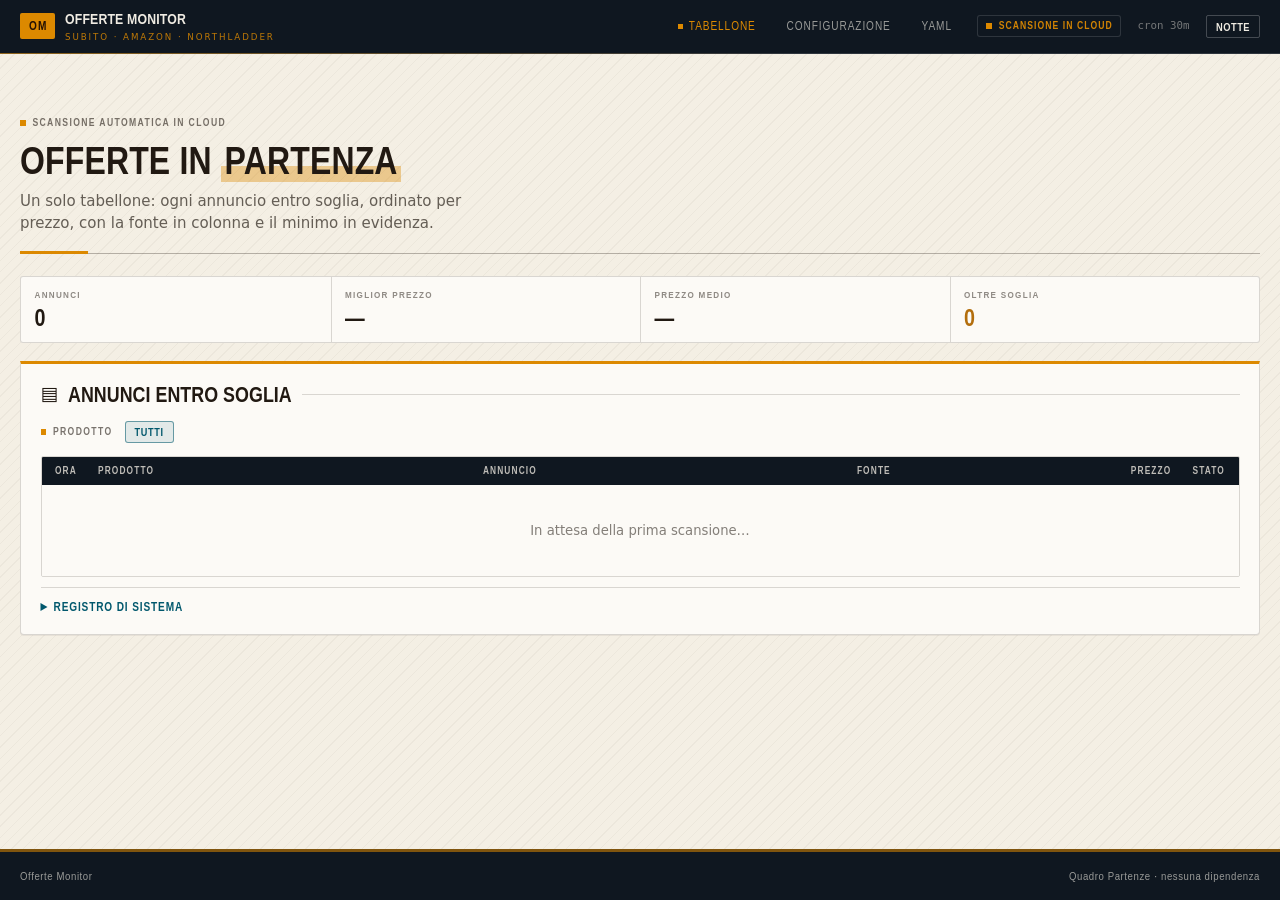
==== commit ae278e0b: "Via il vecchio server locale, e un README che dice la verita' main.py, start.cmd e start.ps1 serviva" ====
--- a/templates/index.html
+++ b/templates/index.html
@@ -112,10 +112,13 @@
                   <th class="col-source">Fonte</th>
                   <th class="col-price">Prezzo</th>
                   <th class="col-state">Stato</th>
+                  <!-- La colonna della croce esiste solo dove si puo' scrivere:
+                       altrove viene tolta all'avvio, non nascosta col CSS. -->
+                  <th class="col-del no-print" id="th-del"><span class="sr-only">Togli</span></th>
                 </tr>
               </thead>
               <tbody id="board-body">
-                <tr><td colspan="6" class="board-empty">In attesa della prima scansione…</td></tr>
+                <tr><td colspan="7" class="board-empty">In attesa della prima scansione…</td></tr>
               </tbody>
             </table>
           </div>
@@ -173,10 +176,10 @@
               <div class="section-title"><h2>Notifiche</h2></div>
 
               <div class="alert alert-info">
-                <strong>Telegram gestito dai GitHub Secrets.</strong>
-                Token e chat ID non vivono in questo modulo: stanno in
-                <code>TELEGRAM_BOT_TOKEN</code> e <code>TELEGRAM_CHAT_ID</code>,
-                e da qui si possono solo leggere.
+                <strong>Telegram si configura fuori da qui.</strong>
+                Token e chat ID non vivono in questo modulo: stanno fra i segreti
+                del workflow di scansione, in <code>TELEGRAM_BOT_TOKEN</code> e
+                <code>TELEGRAM_CHAT_ID</code>, e da qui si possono solo leggere.
               </div>
 
               <label class="checkline">
@@ -187,12 +190,12 @@
               <label class="field">
                 <span>Bot token</span>
                 <input type="text" id="cfg-tg-token" readonly disabled
-                       value="Impostato nei GitHub Secrets">
+                       value="Impostato nei segreti del workflow">
               </label>
               <label class="field">
                 <span>Chat ID</span>
                 <input type="text" id="cfg-tg-chat" readonly disabled
-                       value="Impostato nei GitHub Secrets">
+                       value="Impostato nei segreti del workflow">
               </label>
             </section>
           </div>
@@ -204,7 +207,6 @@
             </div>
             <!-- Compare solo quando la bozza locale differisce dal repository:
                  altrimenti la lista mostrata non e' quella che scansiona. -->
-            <div id="draft-warning" class="alert alert-warning no-print hidden"></div>
             <div id="products-list" class="prod-grid" style="margin-top:.85rem"></div>
           </section>
 
@@ -213,24 +215,60 @@
             <button type="submit" id="cfg-save-btn" class="btn btn-secondary">Salva e applica</button>
           </div>
 
-          <!-- Export YAML: su GitHub Pages non esiste un backend scrivibile -->
-          <section id="static-export" class="card hidden">
-            <div class="section-title"><h2>YAML da riportare nel repository</h2></div>
-            <div class="alert alert-warning">
-              <strong>Questo modulo non scrive sul repository.</strong>
-              GitHub Pages serve solo file statici: le modifiche restano in questo
-              browser. Copia il blocco qui sotto dentro <code>config/config.yaml</code>
-              e fai commit — al giro successivo di GitHub Actions lo scanner userà questi prodotti.
-            </div>
-            <textarea id="static-export-yaml" class="code-area" readonly spellcheck="false"
-                      style="min-height:18rem"></textarea>
-            <div class="save-row" style="justify-content:flex-start;margin-top:.7rem">
-              <button type="button" class="btn btn-secondary btn-sm" onclick="copyStaticExport()">Copia</button>
-              <button type="button" class="btn btn-ghost btn-sm" onclick="downloadStaticExport()">Scarica products.yaml</button>
-              <span id="static-export-status" class="form-status"></span>
-            </div>
-          </section>
         </form>
+
+        <!-- Fuori dal form apposta: e' un'azione a se', e un pulsante dentro
+             il form si porterebbe dietro il salvataggio della configurazione.
+             Compare solo quando c'e' qualcosa da rimettere. -->
+        <section id="hidden-box" class="card hidden">
+          <div class="section-title"><h2>Annunci tolti dal tabellone</h2></div>
+          <div class="alert alert-info">
+            <strong id="hidden-count">Nessuno.</strong>
+            Non sono cancellati da Subito: restano fuori dal tabellone anche
+            dopo le scansioni successive, che li ritroverebbero ogni volta.
+          </div>
+          <div class="save-row" style="justify-content:flex-start;margin-top:.7rem">
+            <button type="button" class="btn btn-secondary btn-sm"
+                    onclick="ripristinaNascosti(this)">Rimetti tutti</button>
+            <span id="hidden-status" class="form-status"></span>
+          </div>
+        </section>
+
+        <section id="scam-box" class="card hidden">
+          <div class="section-title"><h2>Annunci segnalati come truffa</h2></div>
+          <div class="alert alert-warning">
+            <span>⚠️</span>
+            <span>
+              <strong id="scam-count">Nessuno.</strong>
+              Restano sul tabellone, marcati in rosso, ma fuori dal conto del
+              minimo e della media — un prezzo finto e' quasi sempre il piu'
+              basso, e falserebbe la cifra che si guarda per prima. La
+              segnalazione la vedi solo tu: chi apre la pagina senza password
+              vede l'annuncio come tutti gli altri.
+            </span>
+          </div>
+          <div class="save-row" style="justify-content:flex-start;margin-top:.7rem">
+            <button type="button" class="btn btn-secondary btn-sm"
+                    onclick="ritiraSegnalazioni(this)">Ritira tutte</button>
+            <span id="scam-status" class="form-status"></span>
+          </div>
+        </section>
+
+        <section id="skip-box" class="card hidden">
+          <div class="section-title"><h2>Annunci esclusi dalla ricerca</h2></div>
+          <div class="alert alert-info">
+            <strong id="skip-count">Nessuno.</strong>
+            Questi non vengono piu' nemmeno raccolti: lo scanner li scarta
+            appena li rivede, quindi non tornano in tabellone, non contano per
+            il minimo e non fanno scattare Telegram. E' la differenza con
+            «tolti dal tabellone», che invece li nasconde soltanto.
+          </div>
+          <div class="save-row" style="justify-content:flex-start;margin-top:.7rem">
+            <button type="button" class="btn btn-secondary btn-sm"
+                    onclick="rimettiInRicerca(this)">Rimetti tutti in ricerca</button>
+            <span id="skip-status" class="form-status"></span>
+          </div>
+        </section>
       </div>
 
       <!-- ================================================================= YAML -->
@@ -264,7 +302,6 @@
 
   <script>
     const state = { items: [], currentConfig: '', formProducts: [], selectedProduct: 'all' };
-    let lastLogIndex = 0;
 
     /* ---- TEMA ---- */
     (function () {
@@ -318,8 +355,20 @@
         const panel = document.getElementById('panel-' + p);
         if (panel) panel.classList.toggle('hidden', p !== name);
       });
-      if (name === 'config') loadConfig();
-      if (name === 'yaml') loadYamlList();
+      if (name !== 'config' && name !== 'yaml') return;
+      // Le due schede riservate: si chiede la password, e se non arriva si
+      // torna al tabellone invece di mostrare una scheda vuota che sembra
+      // rotta.
+      sbloccaConfig().then(function (ok) {
+        if (!ok) { switchTab('dashboard'); return; }
+        if (name === 'config') {
+          loadConfig();
+          aggiornaBoxNascosti();
+          aggiornaBoxSegnalati();
+          aggiornaBoxIgnorati();
+        }
+        else loadYamlList();
+      });
     }
 
     document.querySelectorAll('.nav a[data-tab]').forEach(a => {
@@ -342,26 +391,16 @@
       if (el.children.length > 500) el.removeChild(el.firstChild);
     }
 
-    async function fetchServerLogs() {
+    /* Il registro arriva gia' fatto da /api/store: qui si disegna e basta.
+       appendLog() resta per le righe che nascono nel browser — l'esito di un
+       salvataggio, un errore di rete — ma quelle si aggiungono in coda, e
+       questa funzione non gira piu' dopo l'avvio, quindi non le cancella. */
+    function fetchServerLogs() {
       const el = document.getElementById('log');
-      if (window.STATIC_LOGS && window.STATIC_LOGS.length) {
-        if (el) {
-          el.innerHTML = window.STATIC_LOGS.map(l =>
-            `<div class="log-entry ${esc(l.level || 'info')}"><span class="log-entry timestamp">[${esc(l.time || '')}]</span>${esc(l.message)}</div>`
-          ).join('');
-        }
-        return;
-      }
-      if (IS_STATIC) return;
-      try {
-        const r = await fetch(`/api/logs?since=${lastLogIndex}`);
-        if (!r.ok) return;
-        const d = await r.json();
-        (d.logs || []).forEach(l => {
-          appendLog(l.message, l.level, l.time);
-          lastLogIndex = Math.max(lastLogIndex, l.index);
-        });
-      } catch (e) { console.error('Errore fetch logs:', e); }
+      if (!el || !window.STATIC_LOGS || !window.STATIC_LOGS.length) return;
+      el.innerHTML = window.STATIC_LOGS.map(l =>
+        `<div class="log-entry ${esc(l.level || 'info')}"><span class="log-entry timestamp">[${esc(l.time || '')}]</span>${esc(l.message)}</div>`
+      ).join('');
     }
 
     /* ---- TABELLONE ---- */
@@ -385,19 +424,29 @@
         .filter(i => i.price)
         .sort((a, b) => a.price - b.price);
 
-      const best = rows.length ? rows[0].price : null;
-      const prices = rows.map(i => i.price).filter(p => p > 1);
+      /* Un annuncio segnalato come truffa non e' un affare: se restasse nel
+         conto sarebbe quasi sempre lui il minimo — e' proprio il prezzo fuori
+         mercato a farlo sospettare — e la cifra grossa in cima alla pagina,
+         quella che si guarda per prima, direbbe una bugia. Resta sul
+         tabellone, marcato, ma fuori dalle statistiche. */
+      const onesti = rows.filter(i => !i.scam);
+      const best = onesti.length ? onesti[0].price : null;
+      const prices = onesti.map(i => i.price).filter(p => p > 1);
       const avg = prices.length ? Math.round(prices.reduce((a, b) => a + b, 0) / prices.length) : 0;
+      // Le soglie viaggiano con gli annunci solo per chi ha la password: da
+      // anonimo il conteggio dei fuori soglia non e' zero, e' ignoto — e uno
+      // zero direbbe che sono tutti dentro, che e' un'altra cosa.
+      const soglieNote = window.PANEL_UNLOCKED !== false;
       const near = rows.filter(i => i.near_miss).length;
 
       document.getElementById('stat-total').textContent = rows.length;
       document.getElementById('stat-best').textContent = best ? `€${best}` : '—';
       document.getElementById('stat-avg').textContent = avg ? `€${avg}` : '—';
-      document.getElementById('stat-nearmiss').textContent = near;
+      document.getElementById('stat-nearmiss').textContent = soglieNote ? near : '—';
 
       const body = document.getElementById('board-body');
       if (!rows.length) {
-        body.innerHTML = '<tr><td colspan="6" class="board-empty">Nessun annuncio per questo filtro.</td></tr>';
+        body.innerHTML = `<tr><td colspan="${CAN_WRITE ? 7 : 6}" class="board-empty">Nessun annuncio per questo filtro.</td></tr>`;
         return;
       }
 
@@ -411,18 +460,21 @@
       }
 
       body.innerHTML = rows.map(i => {
-        const isBest = i.price === best;
+        const isBest = !i.scam && i.price === best;
         const isFresh = i.date && (Date.now() - new Date(i.date).getTime()) < 3600000;
         // Un solo distintivo per riga, in ordine di importanza: due badge
-        // accanto si annullano a vicenda.
-        const state_ = isBest ? '<span class="badge badge-success">minimo</span>'
+        // accanto si annullano a vicenda. «truffa» viene prima di tutto: e' la
+        // sola cosa che cambia cosa fare dell'annuncio.
+        const state_ = i.scam ? '<span class="badge badge-error">truffa</span>'
+          : isBest ? '<span class="badge badge-success">minimo</span>'
           : i.near_miss ? '<span class="badge badge-warning">oltre soglia</span>'
           : isFresh ? '<span class="badge badge-info">nuovo</span>'
-          : '<span class="badge badge-ghost">in soglia</span>';
+          : soglieNote ? '<span class="badge badge-ghost">in soglia</span>'
+          : '<span class="badge badge-ghost">trovato</span>';
         const meta = [i.location, i.shipping ? 'spedizione' : null, i.condition]
           .filter(Boolean).map(esc).join(' · ');
         return `
-          <tr class="${isBest ? 'is-best' : ''}">
+          <tr class="${isBest ? 'is-best' : ''}${i.scam ? ' is-scam' : ''}">
             <td class="col-time"><span class="board-time">${esc(fmtTime(i.date))}<small>${esc(fmtDate(i.date))}</small></span></td>
             <td class="col-product"><span class="board-product">${esc(i.product_name || '—')}</span></td>
             <td>
@@ -433,8 +485,125 @@
             <td class="col-source mono">${esc((i.source || '').split('.')[0] || '—')}</td>
             <td class="col-price"><span class="flap">€${esc(i.price)}</span></td>
             <td class="col-state">${state_}</td>
+            ${CAN_WRITE ? `<td class="col-del no-print">
+              <button type="button" class="btn btn-ghost btn-sm btn-icon btn-scam${i.scam ? ' is-on' : ''}"
+                      data-scam="${esc(i.url)}" data-on="${i.scam ? '1' : ''}"
+                      aria-pressed="${i.scam ? 'true' : 'false'}"
+                      aria-label="${i.scam ? 'Ritira la segnalazione di truffa' : 'Segnala come truffa'}: ${esc(i.title)}"
+                      title="${i.scam ? 'Ritira la segnalazione' : 'Segnala come truffa'}">⚠</button>
+              <button type="button" class="btn btn-ghost btn-sm btn-icon btn-skip"
+                      data-skip="${esc(i.url)}"
+                      aria-label="Escludi dalla ricerca: ${esc(i.title)}"
+                      title="Non mi interessa: non cercarlo piu'">⊘</button>
+              <button type="button" class="btn btn-ghost btn-sm btn-icon btn-hide"
+                      data-hide="${esc(i.url)}"
+                      aria-label="Togli dal tabellone: ${esc(i.title)}"
+                      title="Togli dal tabellone">✕</button>
+            </td>` : ''}
           </tr>`;
       }).join('');
+    }
+
+    /* L'indirizzo dell'annuncio finisce in un attributo, non dentro un
+       onclick: i titoli arrivano dallo scraping e un apostrofo in un onclick
+       spezzerebbe il gestore. Un solo ascoltatore sul corpo della tabella
+       vale anche per le righe ridisegnate dopo un filtro. */
+    document.getElementById('board-body').addEventListener('click', function (e) {
+      const daTogliere = e.target.closest('[data-hide]');
+      if (daTogliere) { nascondiAnnuncio(daTogliere); return; }
+      const daEscludere = e.target.closest('[data-skip]');
+      if (daEscludere) { escludiDallaRicerca(daEscludere); return; }
+      const daSegnalare = e.target.closest('[data-scam]');
+      if (daSegnalare) segnalaTruffa(daSegnalare);
+    });
+
+    /* Escludere e' piu' forte che nascondere, ed e' l'unica delle tre azioni
+       che esce dal tabellone: l'elenco lo ritira sync_config.py a ogni giro e
+       lo scanner scarta quegli indirizzi alla fonte, prima di classificarli.
+       Quindi l'annuncio non torna nei risultati, non entra nel minimo e non
+       fa scattare Telegram — mentre la ✕ lo nasconde soltanto, e la scansione
+       continua a raccoglierlo.
+
+       Sparisce anche subito da qui, senza aspettare il giro seguente: il
+       filtro e' applicato pure in lettura da /api/store, altrimenti premere
+       il pulsante non farebbe niente di visibile per mezz'ora. */
+    async function escludiDallaRicerca(bottone) {
+      const url = bottone.dataset.skip;
+      if (!url) return;
+      const riga = bottone.closest('tr');
+      const titolo = riga && riga.querySelector('.board-title')
+        ? riga.querySelector('.board-title').textContent : url;
+      if (!window.confirm('Escluderlo dalla ricerca?\n\n' + titolo
+            + '\n\nLo scanner smette di raccoglierlo: non tornera\' in '
+            + 'tabellone e non fara\' piu\' scattare Telegram. Si rimette '
+            + 'dalla scheda Configurazione.')) return;
+
+      bottone.disabled = true;
+      const d = await postStore({ skip: [url] });
+      if (d && d.ok) {
+        state.items = (state.items || []).filter(i => i.url !== url);
+        window.STATIC_ITEMS = state.items;
+        window.IGNORED_COUNT = d.ignoredCount;
+        renderItems(state.items);
+        appendLog(d.message, 'info');
+        aggiornaBoxIgnorati();
+      } else {
+        bottone.disabled = false;
+        appendLog((d && d.error) || 'Non sono riuscito a escludere l\'annuncio.', 'error');
+      }
+    }
+
+    /* Segnalare non toglie: l'annuncio resta dov'e', marcato in rosso, fuori
+       dal conto del minimo e della media. Serve a ricordarsi perche' quel
+       prezzo era troppo bello, non a far finta di non averlo visto — per
+       quello c'e' la ✕ accanto. Il bottone e' un interruttore: ripremuto
+       ritira la segnalazione, senza chiedere conferma perche' non distrugge
+       niente. */
+    async function segnalaTruffa(bottone) {
+      const url = bottone.dataset.scam;
+      if (!url) return;
+      const attiva = !bottone.dataset.on;
+
+      bottone.disabled = true;
+      const d = await postStore(attiva ? { scam: [url] } : { unscam: [url] });
+      bottone.disabled = false;
+      if (!d || !d.ok) {
+        appendLog((d && d.error) || 'Non sono riuscito a cambiare la segnalazione.', 'error');
+        return;
+      }
+      (state.items || []).forEach(function (i) {
+        if (i.url === url) { if (attiva) i.scam = true; else delete i.scam; }
+      });
+      window.STATIC_ITEMS = state.items;
+      window.SCAM_COUNT = d.scamCount;
+      renderItems(state.items);
+      appendLog(d.message, attiva ? 'warning' : 'info');
+      aggiornaBoxSegnalati();
+    }
+
+    async function nascondiAnnuncio(bottone) {
+      const url = bottone.dataset.hide;
+      if (!url) return;
+      const riga = bottone.closest('tr');
+      const titolo = riga && riga.querySelector('.board-title')
+        ? riga.querySelector('.board-title').textContent : url;
+      if (!window.confirm('Togliere questo annuncio dal tabellone?\n\n' + titolo
+            + '\n\nResta su Subito: sparisce solo da qui. Si rimette dalla '
+            + 'scheda Configurazione.')) return;
+
+      bottone.disabled = true;
+      const d = await postStore({ hide: [url] });
+      if (d && d.ok) {
+        state.items = (state.items || []).filter(i => i.url !== url);
+        window.STATIC_ITEMS = state.items;
+        window.HIDDEN_COUNT = d.hiddenCount;
+        renderItems(state.items);
+        appendLog(d.message, 'info');
+        aggiornaBoxNascosti();
+      } else {
+        bottone.disabled = false;
+        appendLog((d && d.error) || 'Non sono riuscito a togliere l\'annuncio.', 'error');
+      }
     }
 
     function renderFilters(products) {
@@ -451,24 +620,17 @@
 
     /* ---- MODULO CONFIGURAZIONE ---- */
 
-    /* Build statico (GitHub Pages): nessun endpoint /api scrivibile.
-       Le modifiche restano in localStorage e si riversano in YAML da copiare. */
-    const IS_STATIC = !!(window.STATIC_CONFIG_DATA || window.STATIC_CONFIGS)
-      || location.hostname.endsWith('github.io')
-      || location.protocol === 'file:';
-    const LS_PRODUCTS_KEY = 'subito.products.draft';
     const LS_TOKEN_KEY = 'subito.auth.token';
 
-    /* IS_STATIC diceva due cose insieme: «i dati arrivano da variabili
-       iniettate» e «non si puo' salvare». Su Vercel la prima resta vera e la
-       seconda no — la pagina e' sempre statica, ma dietro c'e' una funzione che
-       sa scrivere sul repository. Le due domande vanno separate. */
+    /* La pagina e' sempre statica — non contiene dati, li chiede a /api/store
+       all'apertura. Quello che cambia e' se dietro c'e' una funzione che sa
+       anche scrivere: su Vercel si', aprendo il file da disco no. */
     const CAN_WRITE = !!window.API_WRITE;
     const API_STORE = '/api/store';
 
     /* La password non finisce mai nella pagina: si digita una volta e resta in
        questo browser. Il confronto avviene sul server, che e' l'unico posto
-       dove vive il token GitHub. */
+       dove vive il segreto. */
     function authToken(force) {
       let t = force ? '' : (localStorage.getItem(LS_TOKEN_KEY) || '');
       if (!t) {
@@ -501,109 +663,67 @@
       return d;
     }
 
-    function loadDraftProducts() {
+    /* Le schede Configurazione e YAML non si aprono senza password. Prima la
+       configurazione arrivava insieme al tabellone, quindi bastava aprire
+       l'indirizzo per leggere soglie, parole chiave ed esclusioni di tutti i
+       prodotti. Il tabellone degli annunci resta pubblico; questa parte no.
+
+       Si sblocca una volta per sessione: dopo, i dati restano in window.STATIC_*
+       e cambiare scheda non richiede piu' niente. */
+    let configSbloccata = false;
+
+    async function sbloccaConfig(riprova) {
+      if (configSbloccata) return true;
+      // La pagina aperta da disco non ha /api/store dietro: niente da sbloccare.
+      if (!CAN_WRITE) return true;
+      if (window.PANEL_HAS_PASSWORD === false) {
+        appendLog('APP_PASSWORD non configurata su Vercel: la configurazione '
+                + 'resta chiusa. Aggiungila fra le variabili d\'ambiente e '
+                + 'ripubblica.', 'error');
+        return false;
+      }
+      const token = authToken(riprova === true);
+      if (!token) return false;
+      let r;
       try {
-        const raw = localStorage.getItem(LS_PRODUCTS_KEY);
-        if (!raw) return null;
-        const parsed = JSON.parse(raw);
-        return Array.isArray(parsed) && parsed.length ? parsed : null;
-      } catch (e) { return null; }
-    }
-
-    function saveDraftProducts(products) {
-      try { localStorage.setItem(LS_PRODUCTS_KEY, JSON.stringify(products)); return true; }
-      catch (e) { return false; }
-    }
-
-    /* La bozza locale ha la precedenza sul repository, quindi un prodotto
-       aggiunto al repository dopo l'ultimo salvataggio nel browser resta
-       invisibile: il pannello mostra la bozza, il tabellone il repository, e
-       i due non coincidono. Qui la divergenza si dichiara e si puo' annullare. */
-    function showDraftDivergence(draft, repoProducts) {
-      const box = document.getElementById('draft-warning');
-      if (!box) return;
-      const nomi = list => (list || []).map(p => p && p.name).filter(Boolean);
-      const soloNelRepo = draft ? nomi(repoProducts).filter(n => !nomi(draft).includes(n)) : [];
-      if (!draft || !soloNelRepo.length) { box.classList.add('hidden'); return; }
-      box.innerHTML = '<strong>Stai vedendo una bozza salvata in questo browser.</strong> '
-        + 'Nel repository c\'è anche ' + soloNelRepo.map(esc).join(', ')
-        + ', che la scansione usa già ma qui non compare. '
-        + '<button type="button" class="btn btn-ghost btn-sm" onclick="discardDraftProducts()">'
-        + 'Scarta la bozza</button>';
-      box.classList.remove('hidden');
-    }
-
-    function discardDraftProducts() {
-      try { localStorage.removeItem(LS_PRODUCTS_KEY); } catch (e) { /* storage negato: nulla da scartare */ }
-      const exp = document.getElementById('static-export');
-      if (exp) exp.classList.add('hidden');
-      const st = document.getElementById('config-save-status');
-      if (st) st.textContent = 'Bozza scartata: questi sono i prodotti del repository.';
-      loadConfig();
-    }
-
-    /* Serializza i prodotti nello stesso stile di config/config.yaml */
-    function yamlScalar(v) {
-      if (typeof v === 'boolean') return v ? 'true' : 'false';
-      if (typeof v === 'number') return String(v);
-      const s = String(v == null ? '' : v);
-      if (s === '' || /^[\s]|[\s]$|[:#\-?{}\[\],&*!|>'"%@`]|^(true|false|null|yes|no|on|off)$/i.test(s) || /^[\d.+-]+$/.test(s)) {
-        return '"' + s.replace(/\\/g, '\\\\').replace(/"/g, '\\"') + '"';
-      }
-      return s;
-    }
-
-    function buildProductsYaml(products) {
-      const lines = ['scanner:', '  products:'];
-      products.forEach(p => {
-        lines.push('  - name: ' + yamlScalar(p.name || ''));
-        ['keywords', 'exclude_keywords', 'subito_urls'].forEach(key => {
-          const arr = Array.isArray(p[key]) ? p[key] : [];
-          lines.push('    ' + key + ':' + (arr.length ? '' : ' []'));
-          arr.forEach(v => lines.push('    - ' + yamlScalar(v)));
+        // Il payload intero, non solo i config: da anonimi gli annunci
+        // arrivano senza soglia ne' near_miss, quindi il tabellone mostra
+        // badge neutri. Sbloccando vanno ripresi con quei campi, o i badge
+        // resterebbero neutri fino al ricaricamento della pagina.
+        r = await fetch(API_STORE, {
+          cache: 'no-store', headers: { 'x-auth-token': token }
         });
-        lines.push('    max_price: ' + (parseInt(p.max_price) || 0));
-        lines.push('    price_margin: ' + (parseInt(p.price_margin) || 0));
-        lines.push('    subito: ' + (p.subito !== false));
-        lines.push('    amazon: ' + (p.amazon !== false));
-        lines.push('    search_in_description: ' + (p.search_in_description === true));
-      });
-      return lines.join('\n') + '\n';
-    }
-
-    function showStaticExport(products) {
-      const box = document.getElementById('static-export');
-      const ta = document.getElementById('static-export-yaml');
-      if (!box || !ta) return;
-      ta.value = buildProductsYaml(products);
-      box.classList.remove('hidden');
-      box.scrollIntoView({ behavior: 'smooth', block: 'nearest' });
-    }
-
-    async function copyStaticExport() {
-      const ta = document.getElementById('static-export-yaml');
-      const st = document.getElementById('static-export-status');
-      try {
-        await navigator.clipboard.writeText(ta.value);
-        st.textContent = 'Copiato negli appunti.';
       } catch (e) {
-        ta.select();
-        st.textContent = document.execCommand('copy') ? 'Copiato negli appunti.' : 'Copia manuale con Ctrl+C.';
-      }
-      setTimeout(() => { st.textContent = ''; }, 3000);
-    }
-
-    function downloadStaticExport() {
-      const ta = document.getElementById('static-export-yaml');
-      const blob = new Blob([ta.value], { type: 'text/yaml;charset=utf-8' });
-      const a = document.createElement('a');
-      a.href = URL.createObjectURL(blob);
-      a.download = 'products.yaml';
-      document.body.appendChild(a);
-      a.click();
-      document.body.removeChild(a);
-      setTimeout(() => URL.revokeObjectURL(a.href), 1000);
-    }
+        appendLog('Nessuna risposta da /api/store: ' + e.message, 'error');
+        return false;
+      }
+      if (r.status === 401) {
+        forgetAuthToken();
+        if (!riprova) return sbloccaConfig(true);
+        appendLog('Password errata: configurazione non sbloccata.', 'error');
+        return false;
+      }
+      if (!r.ok) {
+        appendLog('/api/store ha risposto ' + r.status + '.', 'error');
+        return false;
+      }
+      const d = await r.json().catch(() => null);
+      if (!d) { appendLog('Risposta non leggibile dal server.', 'error'); return false; }
+      window.STATIC_CONFIGS = d.configs || {};
+      window.STATIC_CONFIG_DATA = d.config || {};
+      configSbloccata = true;
+      window.PANEL_UNLOCKED = true;
+      window.HIDDEN_COUNT = d.hiddenCount || 0;
+      window.SCAM_COUNT = d.scamCount || 0;
+      window.IGNORED_COUNT = d.ignoredCount || 0;
+      if (Array.isArray(d.items) && d.items.length) {
+        window.STATIC_ITEMS = d.items;
+        state.items = d.items;
+        renderItems(d.items);
+      }
+      return true;
+    }
+
 
     function renderProducts(products) {
       state.formProducts = products.map(p => ({
@@ -703,6 +823,106 @@
         if (!state.formProducts[i]) return;
         state.formProducts[i][f] = el.type === 'checkbox' ? el.checked : el.value;
       });
+    }
+
+    /* ---- ANNUNCI TOLTI DAL TABELLONE ---- */
+
+    function aggiornaBoxNascosti() {
+      const box = document.getElementById('hidden-box');
+      if (!box) return;
+      const quanti = window.HIDDEN_COUNT || 0;
+      box.classList.toggle('hidden', !(CAN_WRITE && quanti));
+      const etichetta = document.getElementById('hidden-count');
+      if (etichetta) {
+        etichetta.textContent = quanti === 1
+          ? '1 annuncio e\' fuori dal tabellone.'
+          : quanti + ' annunci sono fuori dal tabellone.';
+      }
+    }
+
+    async function ripristinaNascosti(bottone) {
+      const stato = document.getElementById('hidden-status');
+      if (!window.confirm('Rimettere tutti gli annunci tolti?')) return;
+      bottone.disabled = true;
+      if (stato) stato.textContent = 'Ripristino in corso…';
+      const d = await postStore({ unhideAll: true });
+      bottone.disabled = false;
+      if (d && d.ok) {
+        window.HIDDEN_COUNT = d.hiddenCount || 0;
+        if (stato) stato.textContent = d.message;
+        aggiornaBoxNascosti();
+        appendLog(d.message + ' Ricarica il tabellone per rivederli.', 'info');
+      } else if (stato) {
+        stato.textContent = (d && d.error) || 'Ripristino non riuscito.';
+      }
+    }
+
+    function aggiornaBoxSegnalati() {
+      const box = document.getElementById('scam-box');
+      if (!box) return;
+      const quanti = window.SCAM_COUNT || 0;
+      box.classList.toggle('hidden', !(CAN_WRITE && quanti));
+      const etichetta = document.getElementById('scam-count');
+      if (etichetta) {
+        etichetta.textContent = quanti === 1
+          ? '1 annuncio e\' segnalato come truffa.'
+          : quanti + ' annunci sono segnalati come truffa.';
+      }
+    }
+
+    async function ritiraSegnalazioni(bottone) {
+      const stato = document.getElementById('scam-status');
+      if (!window.confirm('Ritirare tutte le segnalazioni di truffa?')) return;
+      bottone.disabled = true;
+      if (stato) stato.textContent = 'Ritiro in corso…';
+      const d = await postStore({ unscamAll: true });
+      bottone.disabled = false;
+      if (d && d.ok) {
+        window.SCAM_COUNT = d.scamCount || 0;
+        if (stato) stato.textContent = d.message;
+        /* Le righe portano ancora il marchio: si toglie qui invece di
+           richiedere tutto al server, che per un dato che gia' conosciamo
+           sarebbe una richiesta buttata. */
+        (state.items || []).forEach(function (i) { delete i.scam; });
+        renderItems(state.items);
+        aggiornaBoxSegnalati();
+        appendLog(d.message, 'info');
+      } else if (stato) {
+        stato.textContent = (d && d.error) || 'Ritiro non riuscito.';
+      }
+    }
+
+    function aggiornaBoxIgnorati() {
+      const box = document.getElementById('skip-box');
+      if (!box) return;
+      const quanti = window.IGNORED_COUNT || 0;
+      box.classList.toggle('hidden', !(CAN_WRITE && quanti));
+      const etichetta = document.getElementById('skip-count');
+      if (etichetta) {
+        etichetta.textContent = quanti === 1
+          ? '1 annuncio e\' escluso dalla ricerca.'
+          : quanti + ' annunci sono esclusi dalla ricerca.';
+      }
+    }
+
+    async function rimettiInRicerca(bottone) {
+      const stato = document.getElementById('skip-status');
+      if (!window.confirm('Rimettere in ricerca tutti gli annunci esclusi?')) return;
+      bottone.disabled = true;
+      if (stato) stato.textContent = 'Ripristino in corso…';
+      const d = await postStore({ unskipAll: true });
+      bottone.disabled = false;
+      if (d && d.ok) {
+        window.IGNORED_COUNT = d.ignoredCount || 0;
+        if (stato) stato.textContent = d.message;
+        aggiornaBoxIgnorati();
+        /* Qui non basta ridisegnare: gli annunci non sono in memoria, li ha
+           tolti il server. Tornano alla scansione seguente, che e' quella che
+           li raccoglie di nuovo. */
+        appendLog(d.message + ' Torneranno alla prossima scansione.', 'info');
+      } else if (stato) {
+        stato.textContent = (d && d.error) || 'Ripristino non riuscito.';
+      }
     }
 
     async function loadConfig() {
@@ -724,36 +944,8 @@
           document.getElementById('cfg-amazon-pages').value = d.amazon.max_pages;
         }
         renderFilters(d.products || []);
-        if (CAN_WRITE) {
-          // Dove si puo' scrivere davvero, la bozza locale non serve piu' e
-          // anzi farebbe danno: mostrerebbe prodotti che il repository non ha.
-          renderProducts(d.products || []);
-          return;
-        }
-        // Le bozze locali hanno la precedenza: su GitHub Pages sono l'unica persistenza possibile
-        const draft = loadDraftProducts();
-        renderProducts(draft || d.products || []);
-        if (draft) {
-          const st = document.getElementById('config-save-status');
-          if (st) st.textContent = 'Bozza locale non ancora nel repository — usa «Copia» qui sotto.';
-          showStaticExport(collectFormProducts());
-        }
-        showDraftDivergence(draft, d.products || []);
-        return;
-      }
-      try {
-        const r = await fetch('/api/config/form');
-        if (!r.ok) return;
-        const d = await r.json();
-        document.getElementById('cfg-interval').value = d.general.interval_minutes;
-        document.getElementById('cfg-shipping').checked = d.general.shipping_required;
-        document.getElementById('cfg-tg-enabled').checked = d.telegram.enabled;
-        document.getElementById('cfg-subito-enabled').checked = d.subito.enabled;
-        document.getElementById('cfg-subito-pages').value = d.subito.max_pages;
-        document.getElementById('cfg-amazon-enabled').checked = d.amazon.enabled;
-        document.getElementById('cfg-amazon-pages').value = d.amazon.max_pages;
-        renderProducts(d.products);
-      } catch (e) { console.error(e); }
+        renderProducts(d.products || []);
+      }
     }
 
     async function saveForm(e) {
@@ -761,78 +953,35 @@
       syncFormFromInputs();
       const btn = document.getElementById('cfg-save-btn');
       const status = document.getElementById('config-save-status');
-      if (CAN_WRITE) {
-        btn.textContent = 'Salvataggio…';
-        btn.disabled = true;
-        status.textContent = 'Scrittura sul repository in corso…';
-        try {
-          const d = await postStore({
-            general: {
-              interval_minutes: parseInt(document.getElementById('cfg-interval').value),
-              shipping_required: document.getElementById('cfg-shipping').checked
-            },
-            telegram: { enabled: document.getElementById('cfg-tg-enabled').checked },
-            products: collectFormProducts(),
-            subito: {
-              enabled: document.getElementById('cfg-subito-enabled').checked,
-              max_pages: parseInt(document.getElementById('cfg-subito-pages').value)
-            },
-            amazon: {
-              enabled: document.getElementById('cfg-amazon-enabled').checked,
-              max_pages: parseInt(document.getElementById('cfg-amazon-pages').value)
-            }
-          });
-          status.textContent = d.ok
-            ? (d.changed ? `${d.message} Commit ${d.commit}.` : d.message)
-            : (d.error || 'Errore di salvataggio.');
-        } catch (e) {
-          status.textContent = 'Errore di connessione con /api/store.';
-        }
-        btn.textContent = 'Salva e applica';
-        btn.disabled = false;
-        return;
-      }
-      if (IS_STATIC) {
-        // Nessun backend: si salva in locale e si espone lo YAML da portare nel repository.
-        const products = collectFormProducts();
-        const stored = saveDraftProducts(products);
-        showStaticExport(products);
-        status.textContent = stored
-          ? 'Salvato solo in questo browser: GitHub Pages è di sola lettura.'
-          : 'Storage non disponibile: copia lo YAML qui sotto.';
+      if (!CAN_WRITE) {
+        status.textContent = 'Questa copia della pagina non può salvare.';
         return;
       }
       btn.textContent = 'Salvataggio…';
       btn.disabled = true;
+      status.textContent = 'Salvataggio in corso…';
       try {
-        const r = await fetch('/api/config/form', {
-          method: 'POST',
-          headers: { 'Content-Type': 'application/json' },
-          body: JSON.stringify({
-            general: {
-              interval_minutes: parseInt(document.getElementById('cfg-interval').value),
-              shipping_required: document.getElementById('cfg-shipping').checked
-            },
-            telegram: {
-              enabled: document.getElementById('cfg-tg-enabled').checked,
-              bot_token: document.getElementById('cfg-tg-token').value,
-              chat_id: document.getElementById('cfg-tg-chat').value
-            },
-            products: collectFormProducts(),
-            subito: {
-              enabled: document.getElementById('cfg-subito-enabled').checked,
-              max_pages: parseInt(document.getElementById('cfg-subito-pages').value)
-            },
-            amazon: {
-              enabled: document.getElementById('cfg-amazon-enabled').checked,
-              max_pages: parseInt(document.getElementById('cfg-amazon-pages').value)
-            },
-          })
+        const d = await postStore({
+          general: {
+            interval_minutes: parseInt(document.getElementById('cfg-interval').value),
+            shipping_required: document.getElementById('cfg-shipping').checked
+          },
+          telegram: { enabled: document.getElementById('cfg-tg-enabled').checked },
+          products: collectFormProducts(),
+          subito: {
+            enabled: document.getElementById('cfg-subito-enabled').checked,
+            max_pages: parseInt(document.getElementById('cfg-subito-pages').value)
+          },
+          amazon: {
+            enabled: document.getElementById('cfg-amazon-enabled').checked,
+            max_pages: parseInt(document.getElementById('cfg-amazon-pages').value)
+          }
         });
-        const d = await r.json();
-        status.textContent = d.ok ? 'Configurazione applicata.' : (d.error || 'Errore di salvataggio.');
+        status.textContent = d.ok
+          ? (d.changed ? `${d.message} (${d.files.join(', ')})` : d.message)
+          : (d.error || 'Errore di salvataggio.');
       } catch (e) {
-        status.textContent = 'Errore di connessione.';
+        status.textContent = 'Errore di connessione con /api/store.';
       }
       btn.textContent = 'Salva e applica';
       btn.disabled = false;
@@ -845,20 +994,11 @@
       ).join('');
     }
 
-    async function loadYamlList() {
-      if (window.STATIC_CONFIGS) {
-        const files = Object.keys(window.STATIC_CONFIGS);
-        renderYamlTabs(files);
-        if (files.length) loadYaml(files[0]);
-        return;
-      }
-      try {
-        const r = await fetch('/api/config');
-        if (!r.ok) return;
-        const d = await r.json();
-        renderYamlTabs(d.files);
-        if (d.files.length) loadYaml(d.files[0]);
-      } catch (e) { console.error(e); }
+    function loadYamlList() {
+      if (!window.STATIC_CONFIGS) return;
+      const files = Object.keys(window.STATIC_CONFIGS);
+      renderYamlTabs(files);
+      if (files.length) loadYaml(files[0]);
     }
 
     function markYamlTab(name) {
@@ -869,53 +1009,29 @@
       });
     }
 
-    async function loadYaml(name) {
-      if (window.STATIC_CONFIGS && window.STATIC_CONFIGS[name]) {
-        document.getElementById('yaml-editor').value = window.STATIC_CONFIGS[name];
-        markYamlTab(name);
-        return;
-      }
-      try {
-        const r = await fetch(`/api/config/${name}`);
-        if (!r.ok) return;
-        const d = await r.json();
-        document.getElementById('yaml-editor').value = d.content;
-        markYamlTab(name);
-      } catch (e) { console.error(e); }
+    function loadYaml(name) {
+      if (!window.STATIC_CONFIGS || !window.STATIC_CONFIGS[name]) return;
+      document.getElementById('yaml-editor').value = window.STATIC_CONFIGS[name];
+      markYamlTab(name);
     }
 
     async function saveYaml(e) {
       e.preventDefault();
       const status = document.getElementById('yaml-status');
-      if (CAN_WRITE) {
-        status.textContent = 'Scrittura sul repository in corso…';
-        try {
-          const d = await postStore({
-            yaml: { name: state.currentConfig, content: document.getElementById('yaml-editor').value }
-          });
-          status.textContent = d.ok
-            ? (d.changed ? `${d.message} Commit ${d.commit}.` : d.message)
-            : (d.error || 'Errore di salvataggio.');
-        } catch (e) {
-          status.textContent = 'Errore di connessione con /api/store.';
-        }
+      if (!CAN_WRITE) {
+        status.textContent = 'Questa copia della pagina non può salvare.';
         return;
       }
-      if (IS_STATIC) {
-        // Su GitHub Pages non esiste POST /api/config: prima falliva con un errore generico.
-        status.textContent = `Sola lettura: modifica config/${state.currentConfig || 'config.yaml'} nel repository.`;
-        return;
-      }
+      status.textContent = 'Salvataggio in corso…';
       try {
-        const r = await fetch(`/api/config/${state.currentConfig}`, {
-          method: 'POST',
-          headers: { 'Content-Type': 'application/json' },
-          body: JSON.stringify({ content: document.getElementById('yaml-editor').value })
+        const d = await postStore({
+          yaml: { name: state.currentConfig, content: document.getElementById('yaml-editor').value }
         });
-        const d = await r.json();
-        status.textContent = d.ok ? 'Configurazione salvata.' : (d.error || 'Errore di salvataggio.');
+        status.textContent = d.ok
+          ? (d.changed ? `${d.message} (${d.files.join(', ')})` : d.message)
+          : (d.error || 'Errore di salvataggio.');
       } catch (e) {
-        status.textContent = 'Errore di connessione.';
+        status.textContent = 'Errore di connessione con /api/store.';
       }
     }
 
@@ -927,38 +1043,26 @@
       document.getElementById('uptime').textContent = uptime;
     }
 
-    async function fetchStatus() {
-      if (IS_STATIC) {
-        // La cadenza arriva dal workflow, non da una costante: quando il cron
-        // e' passato da 15 a 30 minuti questa riga mentiva.
-        setLive(CAN_WRITE ? 'Cloud Actions · scrivibile' : 'Cloud Actions',
-                `cron ${window.SCAN_CADENCE || 30}m`);
-        const eyebrow = document.getElementById('hero-eyebrow');
-        if (eyebrow) eyebrow.textContent = 'Scansione automatica via GitHub Actions';
-        return;
-      }
-      try {
-        const [status, latest] = await Promise.all([
-          fetch('/api/status').then(r => r.json()),
-          fetch('/api/latest').then(r => r.json())
-        ]);
-        if (status.products) renderFilters(status.products);
-        if (status.status === 'running') setLive('Monitor attivo', status.uptime || '00:00:00');
-        else document.getElementById('uptime').textContent = status.uptime || '00:00:00';
-        if (Array.isArray(latest) && latest.length) {
-          state.items = latest;
-          renderItems(latest);
-        }
-      } catch (e) {}
-    }
-
-    // Il polling ha senso solo col backend Flask: sul build statico i dati non cambiano mai.
-    if (!IS_STATIC) {
-      setInterval(fetchStatus, 10000);
-      setInterval(fetchServerLogs, 2000);
-    }
-
-    if (window.STATIC_CONFIGS || window.STATIC_CONFIG_DATA) {
+    function fetchStatus() {
+      // La cadenza arriva dal workflow, non da una costante: quando il cron
+      // e' passato da 15 a 30 minuti questa riga mentiva.
+      setLive(CAN_WRITE ? 'Scansione in cloud · scrivibile' : 'Scansione in cloud',
+              `cron ${window.SCAN_CADENCE || 30}m`);
+      const eyebrow = document.getElementById('hero-eyebrow');
+      if (eyebrow) eyebrow.textContent = 'Scansione automatica in cloud';
+    }
+
+    /* Dove non si puo' scrivere, la colonna della croce non ha ragione di
+       esistere: si toglie dall'intestazione invece di lasciarla vuota. */
+    if (!CAN_WRITE) {
+      const thDel = document.getElementById('th-del');
+      if (thDel) thDel.remove();
+    }
+
+    /* Su Vercel qui non c'e' ancora niente da disegnare: la configurazione
+       arriva solo dopo lo sblocco, quando si apre la scheda. Altrove (build
+       statico) i dati sono gia' nella pagina e si disegnano subito. */
+    if (!CAN_WRITE && (window.STATIC_CONFIGS || window.STATIC_CONFIG_DATA)) {
       loadConfig();
       loadYamlList();
     }
--- a/static/style.css
+++ b/static/style.css
@@ -164,6 +164,72 @@
 .col-time  { width: 1%; white-space: nowrap; }
 .col-price { width: 1%; text-align: right; }
 .col-state { width: 1%; white-space: nowrap; }
+.col-del   { width: 1%; text-align: right; }
+
+/* Intestazione di colonna leggibile da uno screen reader e invisibile a
+   schermo: una colonna senza nome e' una colonna senza senso per chi non la
+   vede. */
+.sr-only {
+  position: absolute;
+  width: 1px; height: 1px;
+  padding: 0; margin: -1px;
+  overflow: hidden;
+  clip-path: inset(50%);
+  white-space: nowrap;
+}
+
+/* Le due azioni di riga: segnalare una truffa e togliere dal tabellone.
+   Erano invisibili finche' non ci passavi sopra, e una funzione che si vede
+   solo per caso e' una funzione che non c'e'. Ora stanno sempre in pagina,
+   ma smorzate: prendono colore quando le sfiori. Il rosso di sistema resta
+   riservato al passaggio del mouse, perche' una colonna di croci accese
+   urlerebbe piu' del prezzo, che e' la cosa da leggere. */
+.board .btn-hide,
+.board .btn-scam,
+.board .btn-skip {
+  opacity: .38;
+  padding: .1rem .34rem;
+  line-height: 1;
+  color: oklch(var(--bc) / .55);
+  transition: opacity .14s, color .14s;
+}
+.board tbody tr:hover .btn-hide,
+.board tbody tr:hover .btn-scam,
+.board tbody tr:hover .btn-skip,
+.board .btn-hide:focus-visible,
+.board .btn-scam:focus-visible,
+.board .btn-skip:focus-visible { opacity: 1; }
+.board .btn-hide:hover { color: oklch(var(--s)); }
+.board .btn-scam:hover { color: oklch(var(--a)); }
+
+/* Escludere e' l'azione piu' definitiva delle tre, ma non e' un allarme: si
+   scurisce e basta, senza prendere un colore. L'ambra e' gia' della
+   segnalazione e il rosso e' di chi agisce sul tabellone; un terzo colore qui
+   farebbe solo sembrare tutte e tre urgenti, che e' il modo piu' rapido per
+   non farne notare nessuna. */
+.board .btn-skip:hover { color: oklch(var(--bc)); }
+
+/* Segnalato: il triangolo resta acceso in ambra, perche' da quel momento e'
+   uno stato della riga e non un pulsante in attesa. */
+.board .btn-scam.is-on { opacity: 1; color: oklch(var(--a)); }
+
+/* La riga segnalata si smorza: c'e' ancora, si legge ancora, ma smette di
+   competere con gli annunci veri. Il titolo resta pienamente leggibile —
+   sbiadire quello sarebbe punire chi legge, non l'annuncio.
+   Il fondo usa --er, l'errore semantico, e non --s: quello e' il rosso delle
+   azioni, e tingere di --s una riga per qualificarla gli toglierebbe il
+   significato che ha sui pulsanti. */
+.board tbody tr.is-scam { background: oklch(var(--er) / .045); }
+.board tbody tr.is-scam .flap { opacity: .6; }
+.board tbody tr.is-scam:hover { background: oklch(var(--er) / .08); }
+
+/* Su touch il passaggio del dito non esiste: senza questo i tre comandi
+   resterebbero smorzati per sempre e mai del tutto leggibili. */
+@media (hover: none) {
+  .board .btn-hide,
+  .board .btn-scam,
+  .board .btn-skip { opacity: .62; }
+}
 
 .board-time {
   font-family: var(--font-mono);
